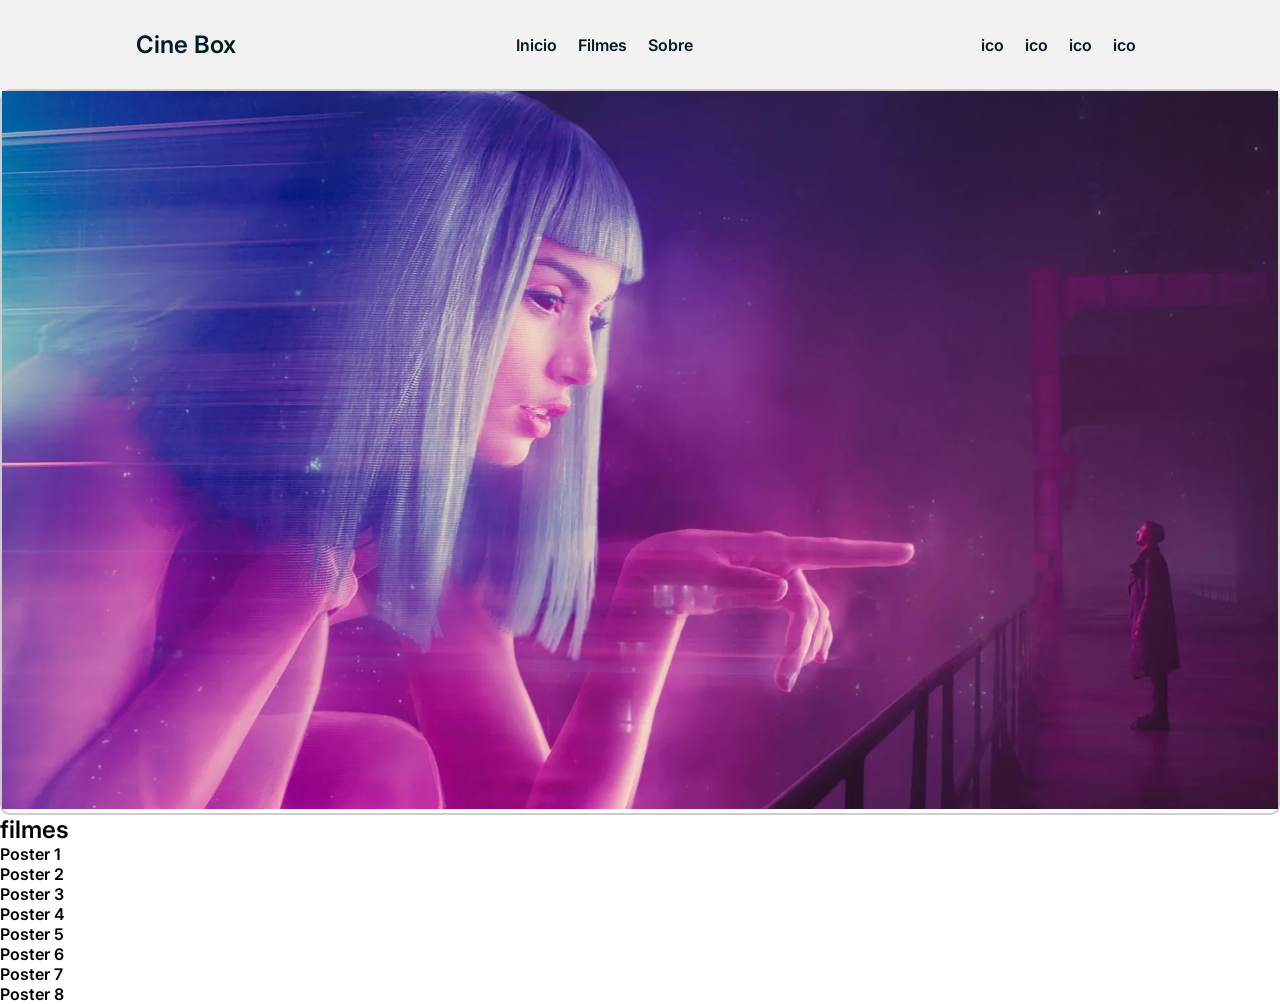
==== index.html @ 56361bbe "cinebox" ====
<!DOCTYPE html>
<html lang="pt-br">
<head>
    <meta charset="UTF-8">
    <meta name="viewport" content="width=device-width, initial-scale=1.0">
    <title>Cinebox</title>
    <link rel="stylesheet" href="./assets/css/style.css">
    <link rel="stylesheet" href="./assets/css/carrossel.css">
</head>
<body>
    <header>
        <nav>
            <a href="#" class="logo">
                <h1>Cine Box</h1>
            </a>
            <ul class="menu">
                <li><a href="#">Inicio</a></li>
                <li><a href="#">Filmes</a></li>
                <li><a href="#">Sobre</a></li>
            </ul>
            <ul class="menu-icones">
                <li><a href="#">ico</a></li>
                <li><a href="#">ico</a></li>
                <li><a href="#">ico</a></li>
                <li><a href="#">ico</a></li>
            </ul>
        </nav>
    </header>
    <section id="banner">
        <main class="carrossel-container">
            <img src="./assets/img/banner/banner_01.jpg" alt="uma imagem com a mulher gigantesca apontando paara o homem pequeno">
        </main>
    </section>
    <section id="filmes-recomendados">
        <h2 class="titulo">filmes</h2>
        <main>
            <div class="linha">
                <div class="coluna coluna-3">Poster 1</div>
                <div class="coluna coluna-3">Poster 2</div>
                <div class="coluna coluna-3">Poster 3</div>
                <div class="coluna coluna-3">Poster 4</div>
                <div class="coluna coluna-3">Poster 5</div>
                <div class="coluna coluna-3">Poster 6</div>
                <div class="coluna coluna-3">Poster 7</div>
                <div class="coluna coluna-3">Poster 8</div>
            </div>
        </main>
        <!-- .linhas>div*9.colunas  - >  classe linha dentro tem nove divs com classe colunas -->
    </section>
</body>
</html>
---- assets/css/style.css ----
@import url('https://fonts.googleapis.com/css2?family=Inter:ital,opsz,wght@0,14..32,100..900;1,14..32,100..900&display=swap');
*{
    margin: 0;
    padding: 0;
    font-family: "Inter", sans-serif;
    font-optical-sizing: auto;
    font-weight: 600;
    font-style: normal; 
}

header nav{
    background-color: #f2f2f2;
    padding: 30px 0;
    display: flex;
    justify-content: space-around;
    align-items: center;
}

.logo{
    text-decoration: none;
    color: #011c26;
    font-weight: bold;
    cursor: pointer;
}

.menu, .menu-icones{
    list-style: none;
    display: flex;
    justify-content: space-between;
    gap: 5px;
    /* o gap é o espaçamento dos elemento */
}
.menu li a, .menu-icones li a{
    text-decoration: none;
    color:#011c26;
    padding: 8px;
    border-radius: 8px;
}

.menu li a:hover, .menu-icones li a:hover{
    background-color: #011c26;
    color: white;
}
---- assets/css/carrossel.css ----
#banner{
    display: flex;
    align-items: center;
    justify-content: center;
}
#banner img{
    width: 100%;
}
.carrossel-container{
    width: 100%;
    max-width: 1920px;
    border: 2px solid #cccccc;
    border-radius: 10px;
}
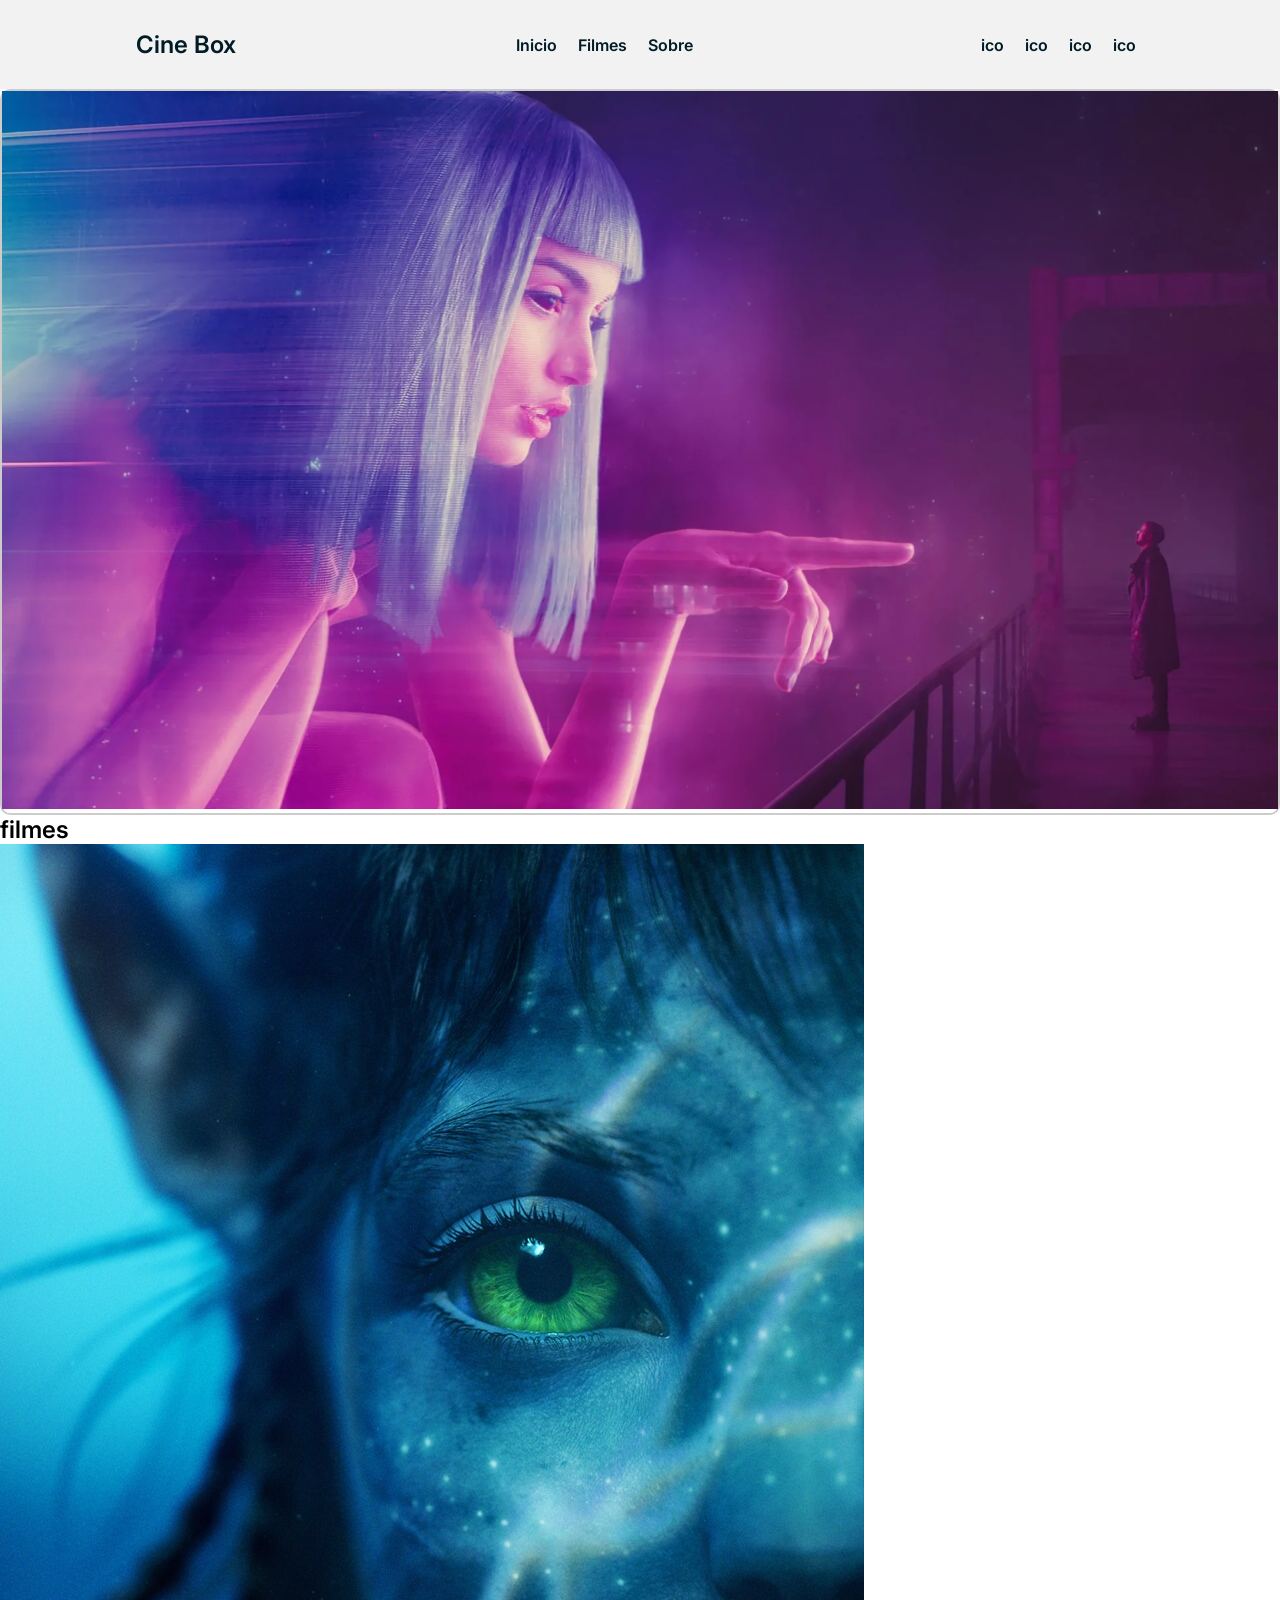
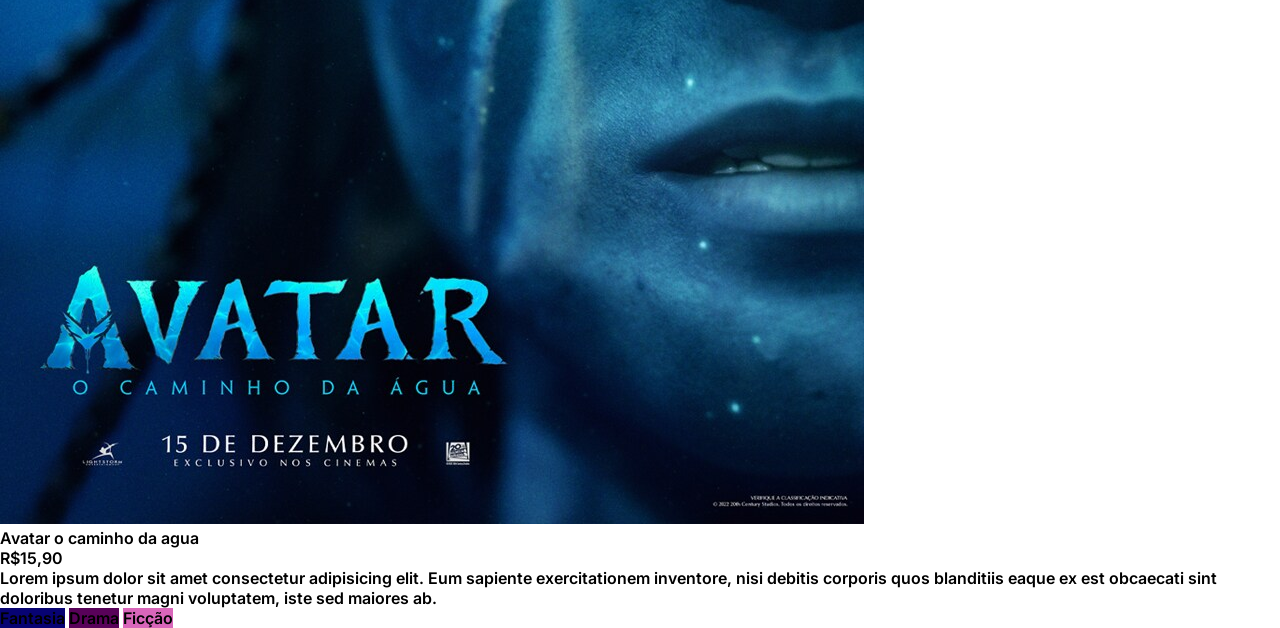
==== commit b2583a74: "cinebox" ====
--- a/index.html
+++ b/index.html
@@ -33,16 +33,31 @@
     </section>
     <section id="filmes-recomendados">
         <h2 class="titulo">filmes</h2>
-        <main>
-            <div class="linha">
-                <div class="coluna coluna-3">Poster 1</div>
-                <div class="coluna coluna-3">Poster 2</div>
-                <div class="coluna coluna-3">Poster 3</div>
-                <div class="coluna coluna-3">Poster 4</div>
-                <div class="coluna coluna-3">Poster 5</div>
-                <div class="coluna coluna-3">Poster 6</div>
-                <div class="coluna coluna-3">Poster 7</div>
-                <div class="coluna coluna-3">Poster 8</div>
+        <main class="container">
+            <div class="row">
+                <div class="col col-3">
+                    <figure>
+                        <!-- a tag figure -> para marcar imagem e legenda -->
+                        <img src="./assets/img/poster/avatar-o-caminho-da-agua.png" alt="poster do filme avatar o caminho da agua" class="foto-produto">
+                        <figcaption>
+                            <!-- figcaption apresenta a legenda da imagem -->
+                            <h4>Avatar o caminho da agua</h4>
+                            <span class="preco">R$15,90</span>
+                            <!-- A TAG SPAN é usada para agrupar elementos em linha em um documento -->
+                            <p class="descricao">Lorem ipsum dolor sit amet consectetur adipisicing elit. Eum sapiente exercitationem inventore, nisi debitis corporis quos blanditiis eaque ex est obcaecati sint doloribus tenetur magni voluptatem, iste sed maiores ab.</p>
+                        </figcaption>
+                        <span class="genero">
+                            <label style="background-color: #070373;">Fantasia</label>
+                            <label style="background-color: #580259;">Drama</label>
+                            <label style="background-color: #d966ba;">Ficção</label>
+                            <!-- label é a tag, funciona como etiqueta para o campo input -->
+                        </span>
+                    </figure>
+                </div>
+                <div class="col col-3">
+                    
+
+                </div>
             </div>
         </main>
         <!-- .linhas>div*9.colunas  - >  classe linha dentro tem nove divs com classe colunas -->
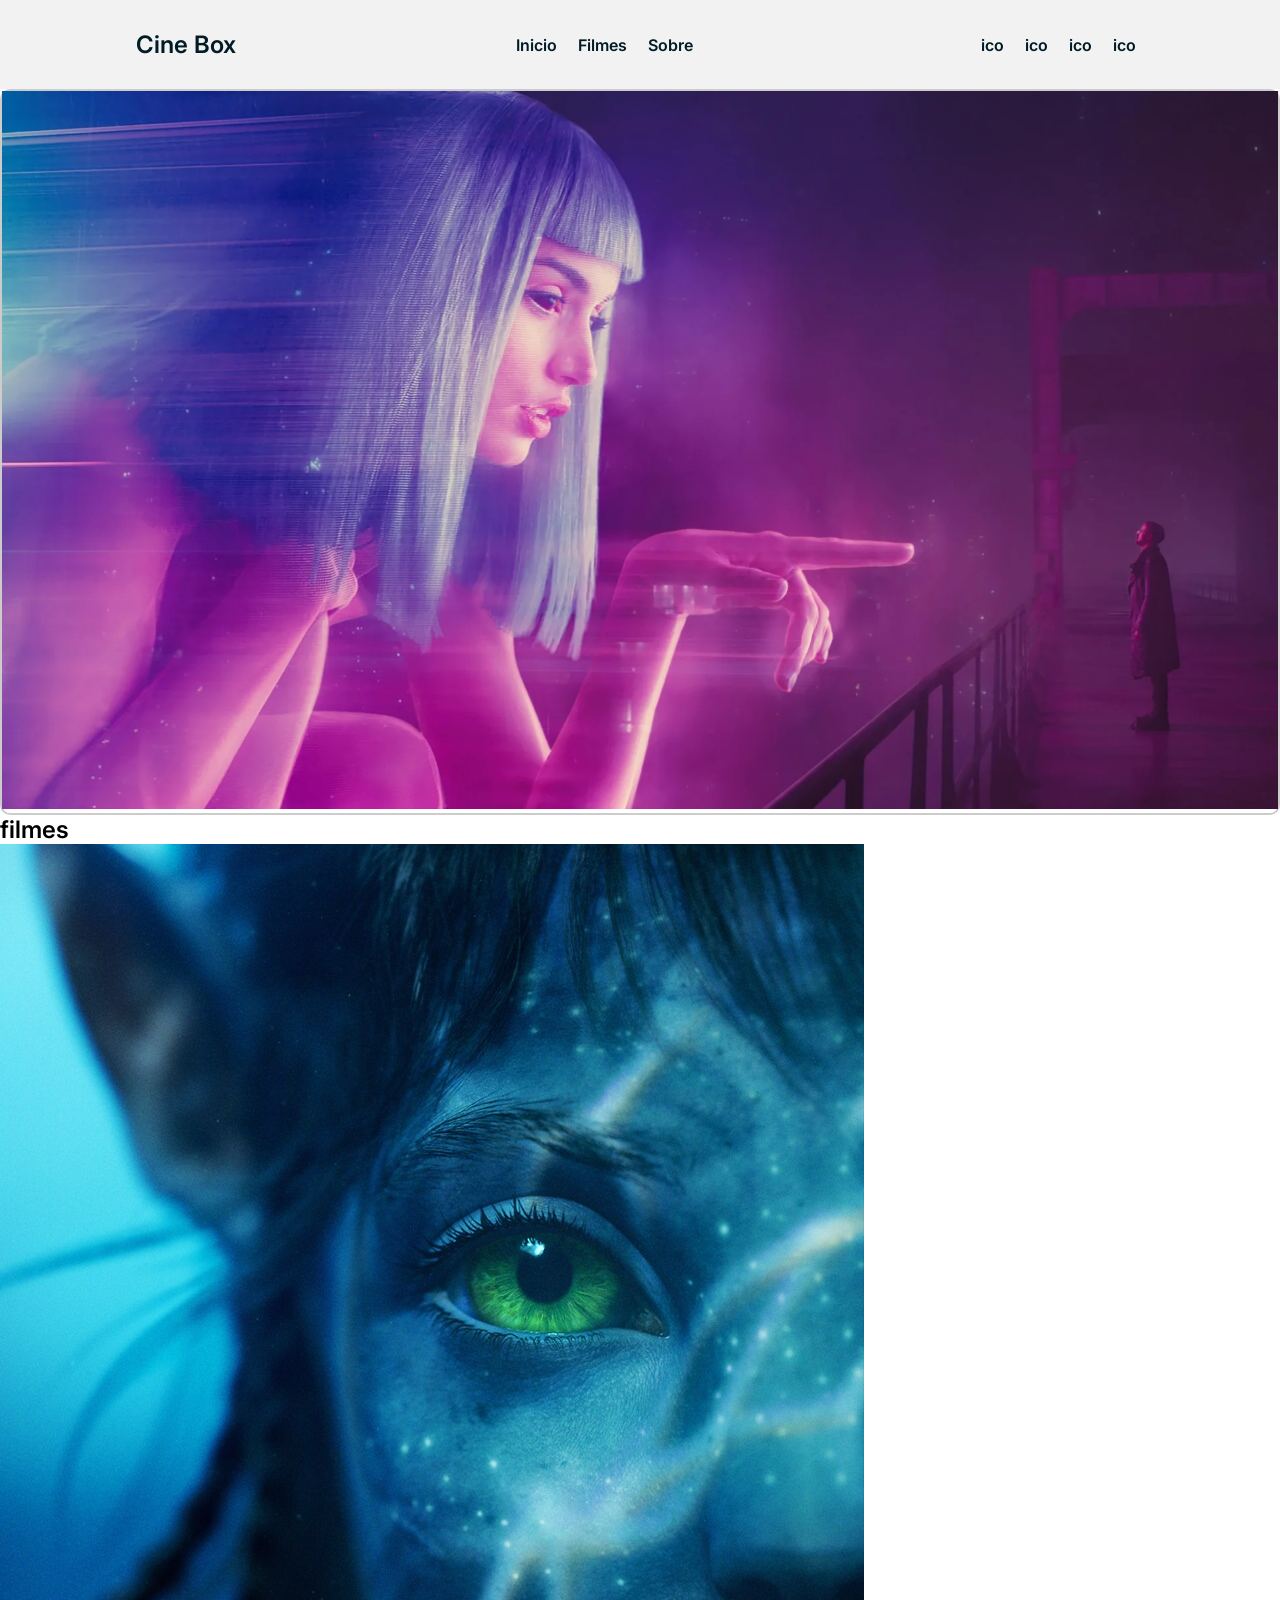
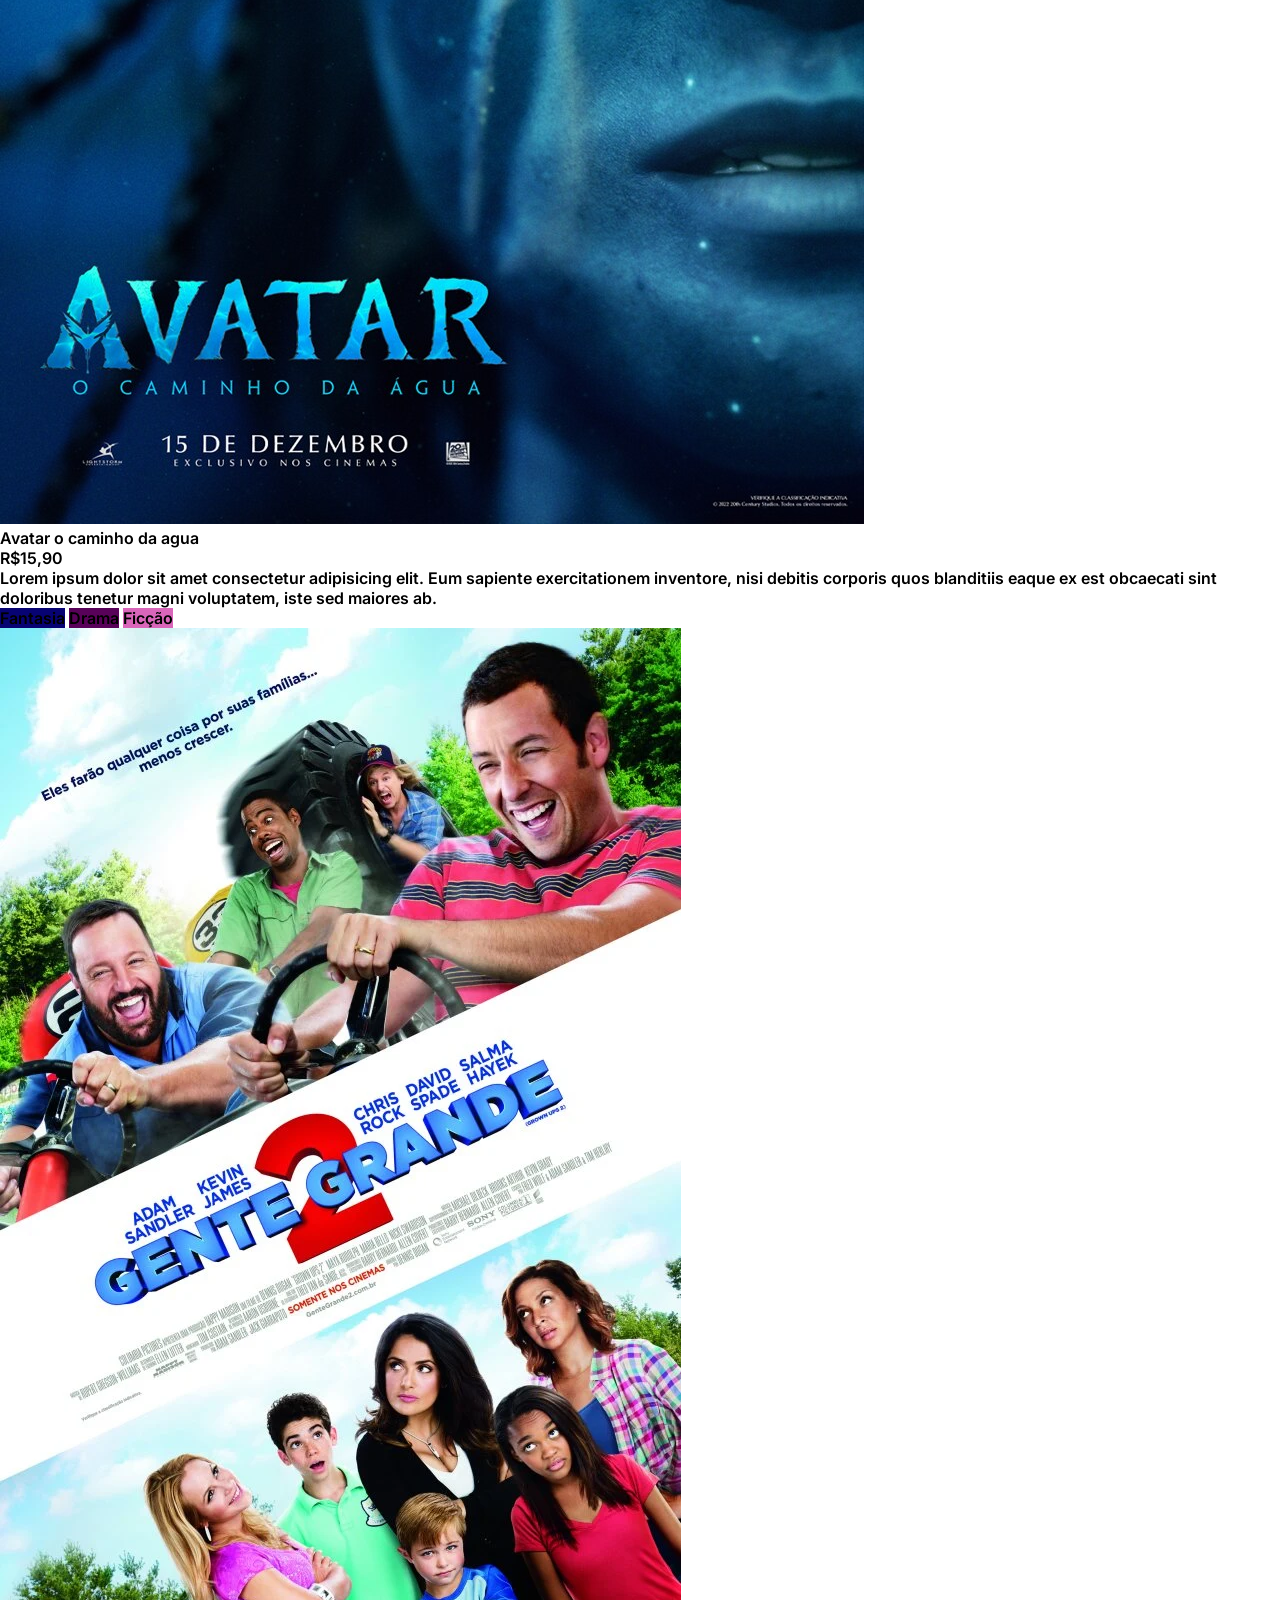
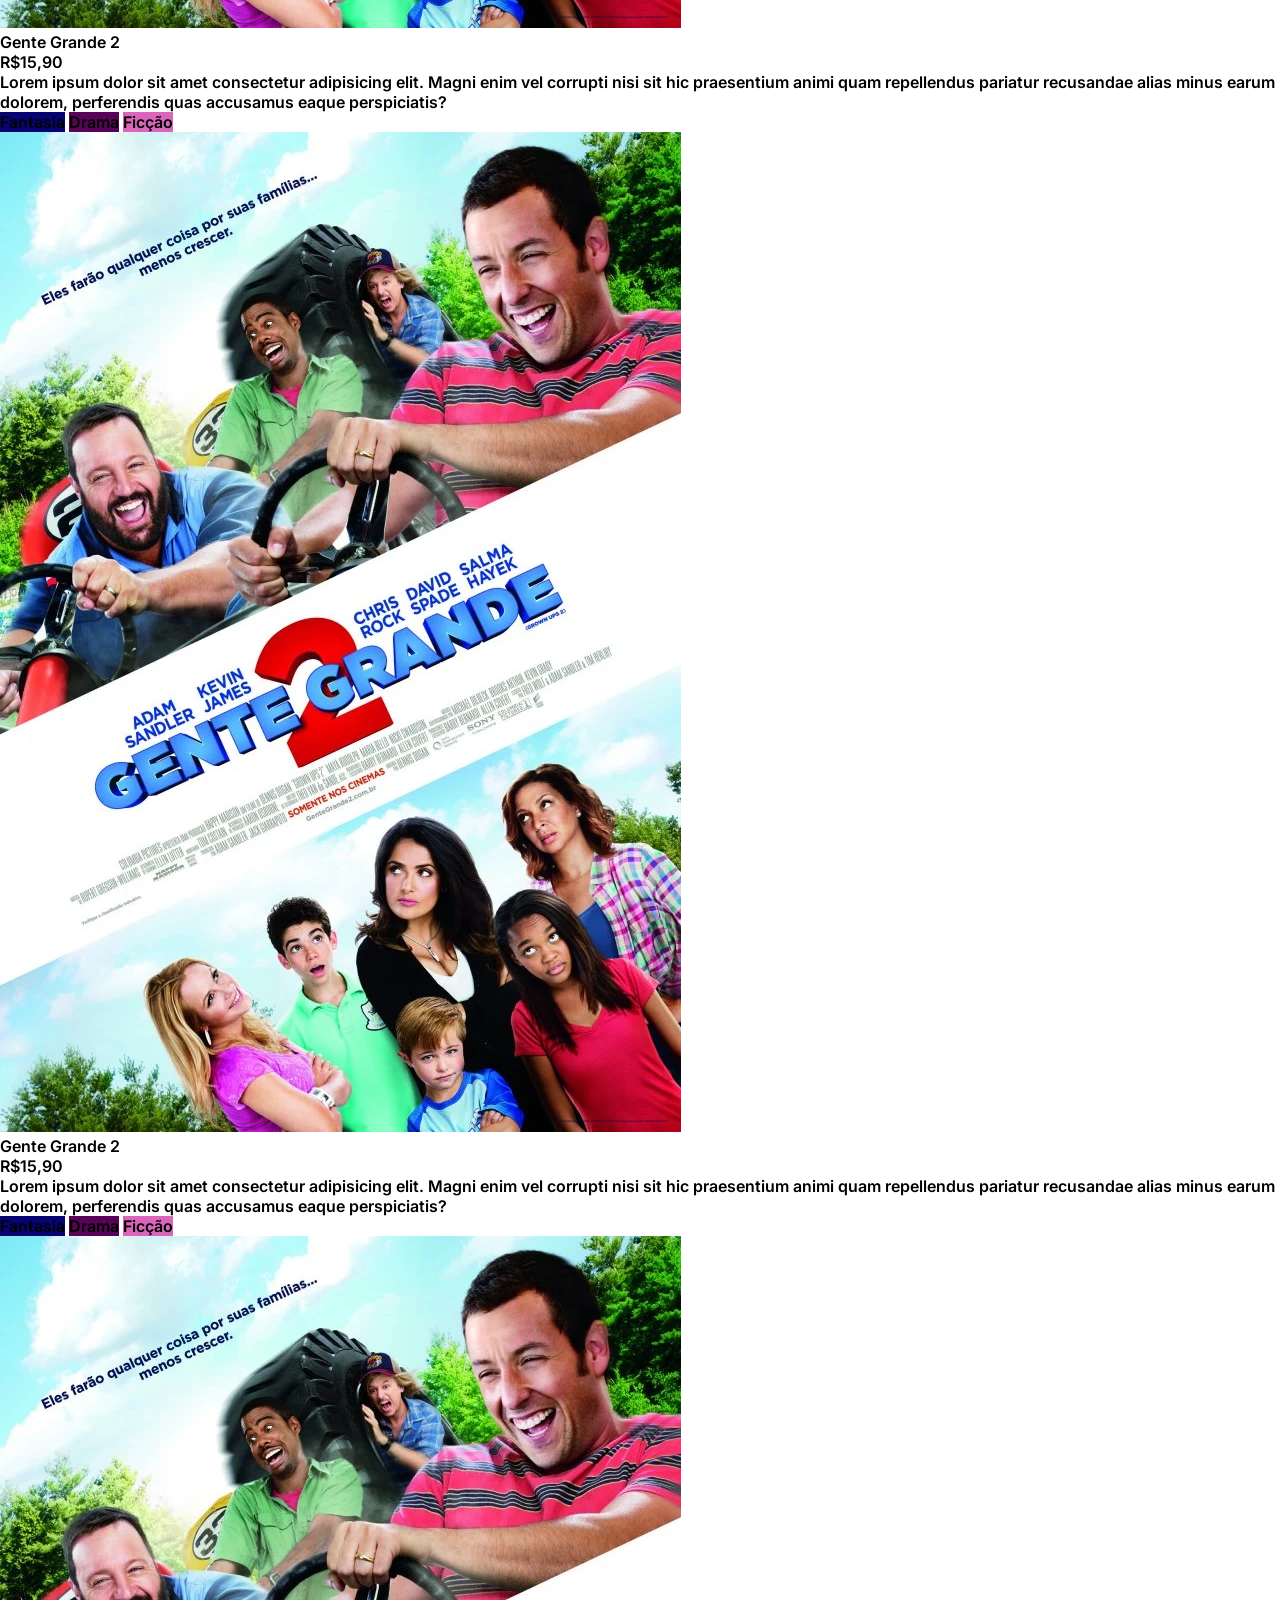
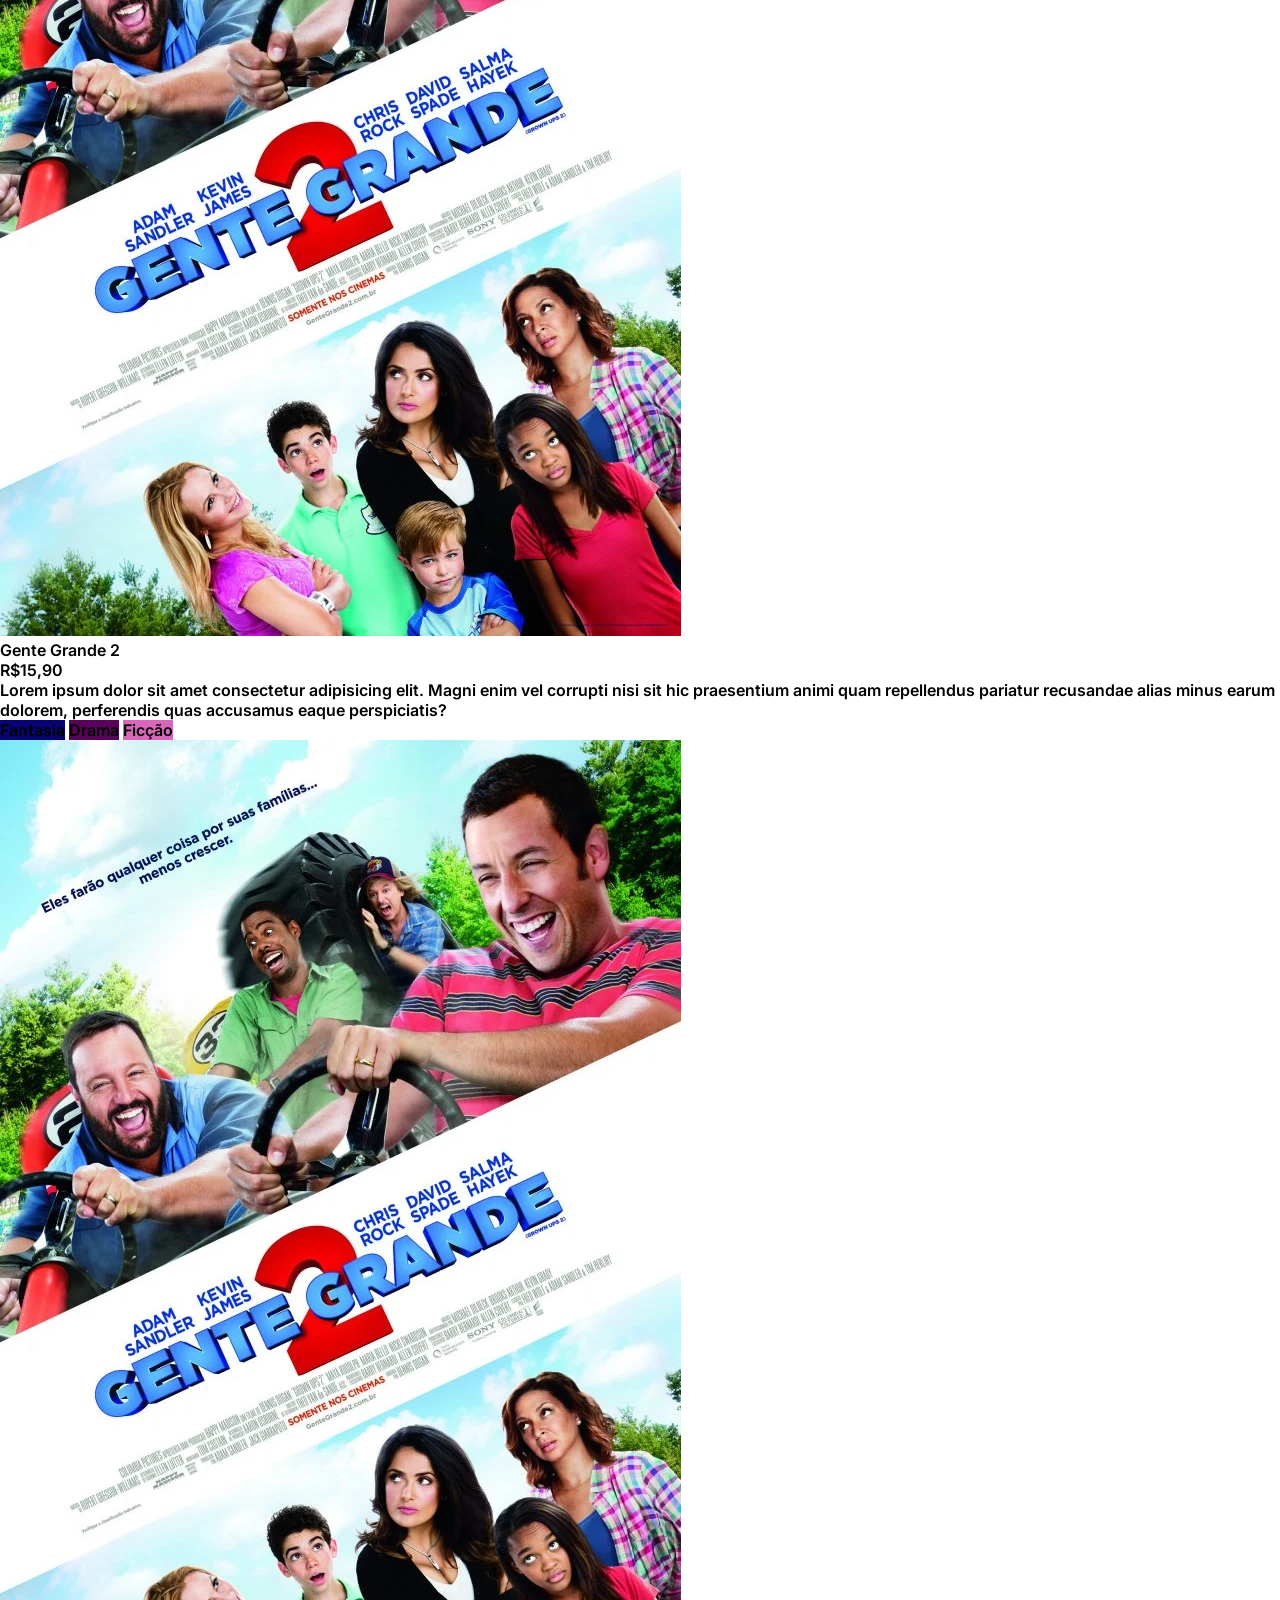
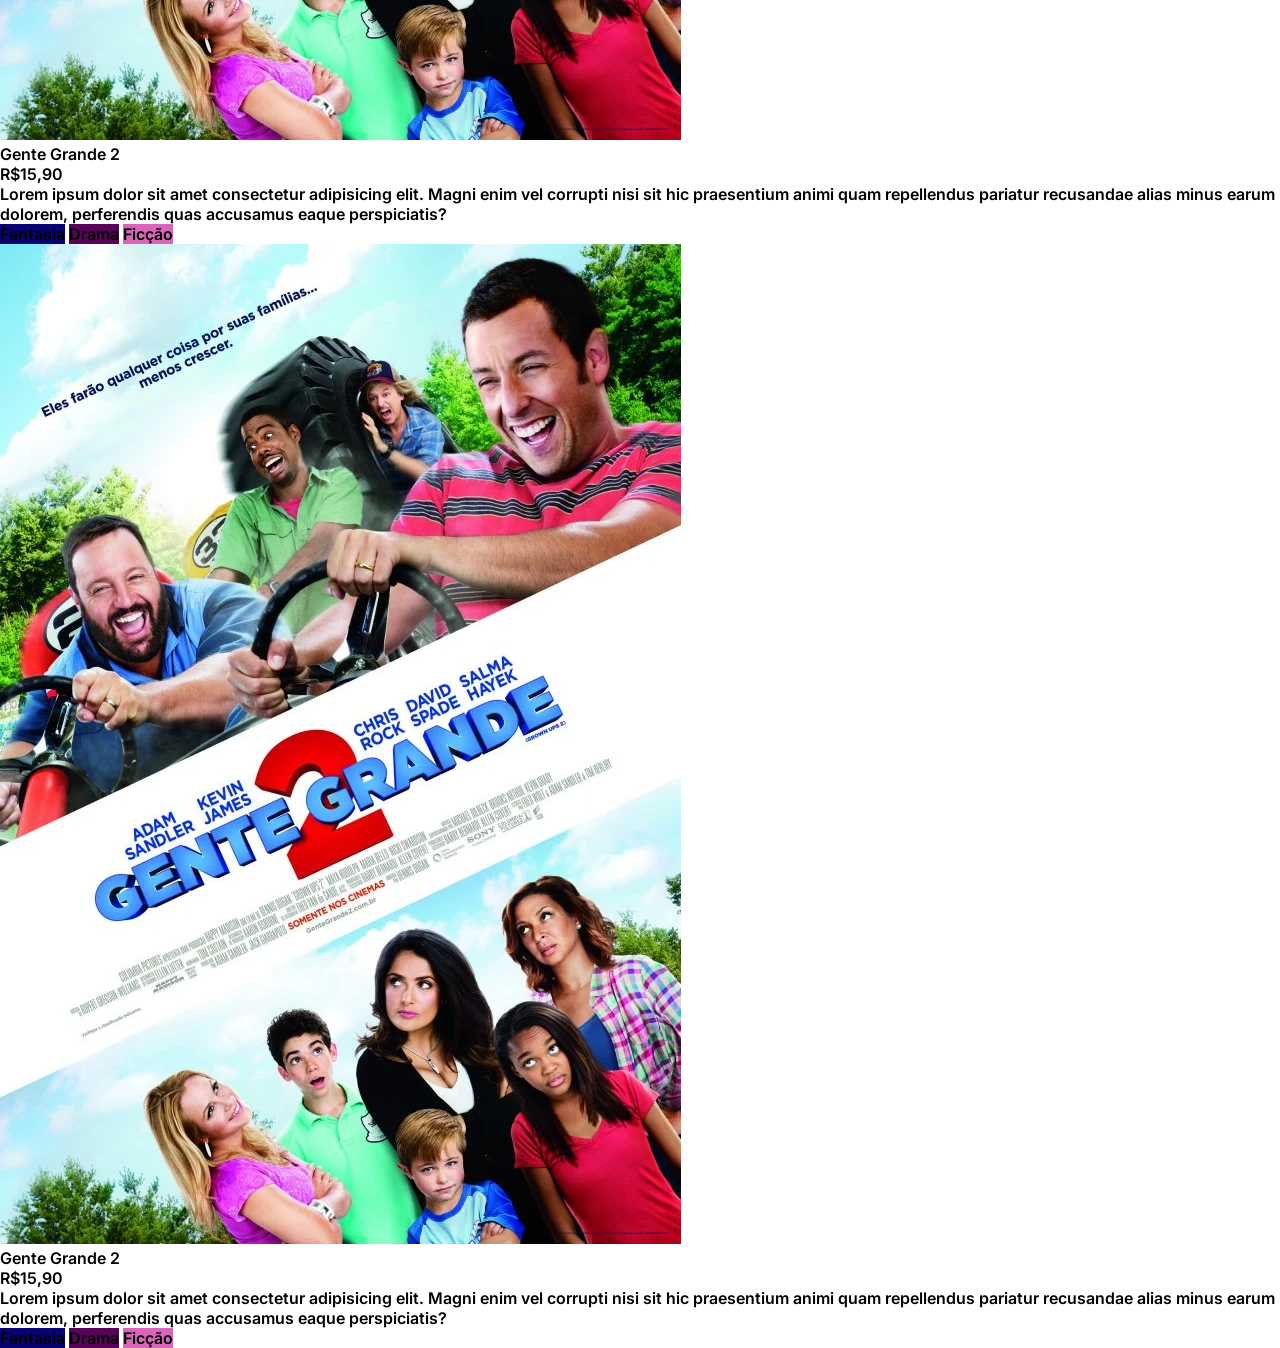
==== commit dfb9c064: "site_cinebox" ====
--- a/index.html
+++ b/index.html
@@ -55,8 +55,84 @@
                     </figure>
                 </div>
                 <div class="col col-3">
-                    
-
+                    <figure>
+                        <!-- primeiro inicia a tag figure para colocar dentro o figcaption que pode colocar  a legenda na imagem -->
+                        <img src="./assets/img/poster/gente-grande-2.png" alt="poster do filme gente grande 2" class="foto-produto">
+                        <figcaption>
+                            <h4>Gente Grande 2</h4>
+                            <span class="preco">R$15,90</span>
+                            <P class="descricao">Lorem ipsum dolor sit amet consectetur adipisicing elit. Magni enim vel corrupti nisi sit hic praesentium animi quam repellendus pariatur recusandae alias minus earum dolorem, perferendis quas accusamus eaque perspiciatis?</P>
+                        </figcaption>
+                        <span class="genero">
+                            <label style="background-color: #070373;">Fantasia</label>
+                            <label style="background-color: #580259;">Drama</label>
+                            <label style="background-color: #d966ba;">Ficção</label>
+                        </span>
+                    </figure>
+                </div>
+                <div class="col col-3">
+                    <figure>
+                        <!-- primeiro inicia a tag figure para colocar dentro o figcaption que pode colocar  a legenda na imagem -->
+                        <img src="./assets/img/poster/gente-grande-2.png" alt="poster do filme gente grande 2" class="foto-produto">
+                        <figcaption>
+                            <h4>Gente Grande 2</h4>
+                            <span class="preco">R$15,90</span>
+                            <P class="descricao">Lorem ipsum dolor sit amet consectetur adipisicing elit. Magni enim vel corrupti nisi sit hic praesentium animi quam repellendus pariatur recusandae alias minus earum dolorem, perferendis quas accusamus eaque perspiciatis?</P>
+                        </figcaption>
+                        <span class="genero">
+                            <label style="background-color: #070373;">Fantasia</label>
+                            <label style="background-color: #580259;">Drama</label>
+                            <label style="background-color: #d966ba;">Ficção</label>
+                        </span>
+                    </figure>
+                </div>
+                <div class="col col-3">
+                    <figure>
+                        <!-- primeiro inicia a tag figure para colocar dentro o figcaption que pode colocar  a legenda na imagem -->
+                        <img src="./assets/img/poster/gente-grande-2.png" alt="poster do filme gente grande 2" class="foto-produto">
+                        <figcaption>
+                            <h4>Gente Grande 2</h4>
+                            <span class="preco">R$15,90</span>
+                            <P class="descricao">Lorem ipsum dolor sit amet consectetur adipisicing elit. Magni enim vel corrupti nisi sit hic praesentium animi quam repellendus pariatur recusandae alias minus earum dolorem, perferendis quas accusamus eaque perspiciatis?</P>
+                        </figcaption>
+                        <span class="genero">
+                            <label style="background-color: #070373;">Fantasia</label>
+                            <label style="background-color: #580259;">Drama</label>
+                            <label style="background-color: #d966ba;">Ficção</label>
+                        </span>
+                    </figure>
+                </div>
+                <div class="col col-3">
+                    <figure>
+                        <!-- primeiro inicia a tag figure para colocar dentro o figcaption que pode colocar  a legenda na imagem -->
+                        <img src="./assets/img/poster/gente-grande-2.png" alt="poster do filme gente grande 2" class="foto-produto">
+                        <figcaption>
+                            <h4>Gente Grande 2</h4>
+                            <span class="preco">R$15,90</span>
+                            <P class="descricao">Lorem ipsum dolor sit amet consectetur adipisicing elit. Magni enim vel corrupti nisi sit hic praesentium animi quam repellendus pariatur recusandae alias minus earum dolorem, perferendis quas accusamus eaque perspiciatis?</P>
+                        </figcaption>
+                        <span class="genero">
+                            <label style="background-color: #070373;">Fantasia</label>
+                            <label style="background-color: #580259;">Drama</label>
+                            <label style="background-color: #d966ba;">Ficção</label>
+                        </span>
+                    </figure>
+                </div>
+                <div class="col col-3">
+                    <figure>
+                        <!-- primeiro inicia a tag figure para colocar dentro o figcaption que pode colocar  a legenda na imagem -->
+                        <img src="./assets/img/poster/gente-grande-2.png" alt="poster do filme gente grande 2" class="foto-produto">
+                        <figcaption>
+                            <h4>Gente Grande 2</h4>
+                            <span class="preco">R$15,90</span>
+                            <P class="descricao">Lorem ipsum dolor sit amet consectetur adipisicing elit. Magni enim vel corrupti nisi sit hic praesentium animi quam repellendus pariatur recusandae alias minus earum dolorem, perferendis quas accusamus eaque perspiciatis?</P>
+                        </figcaption>
+                        <span class="genero">
+                            <label style="background-color: #070373;">Fantasia</label>
+                            <label style="background-color: #580259;">Drama</label>
+                            <label style="background-color: #d966ba;">Ficção</label>
+                        </span>
+                    </figure>
                 </div>
             </div>
         </main>
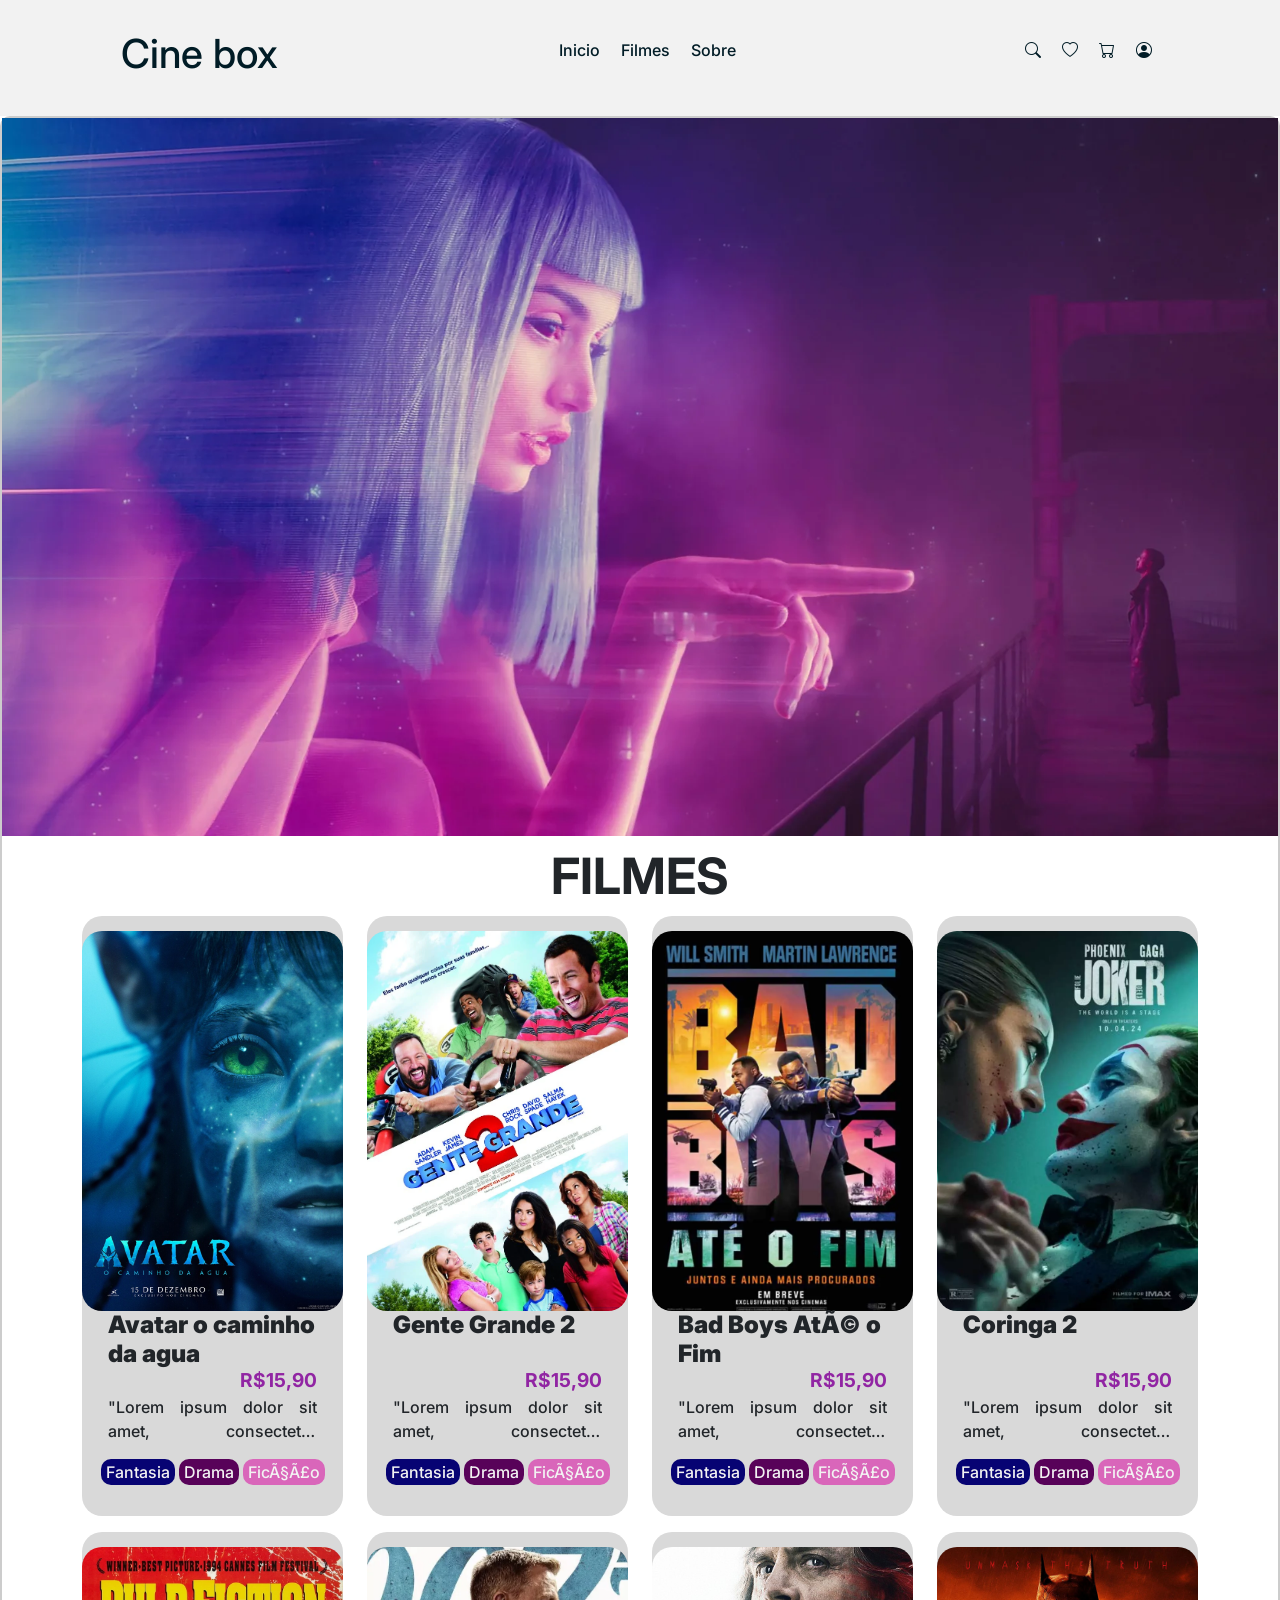
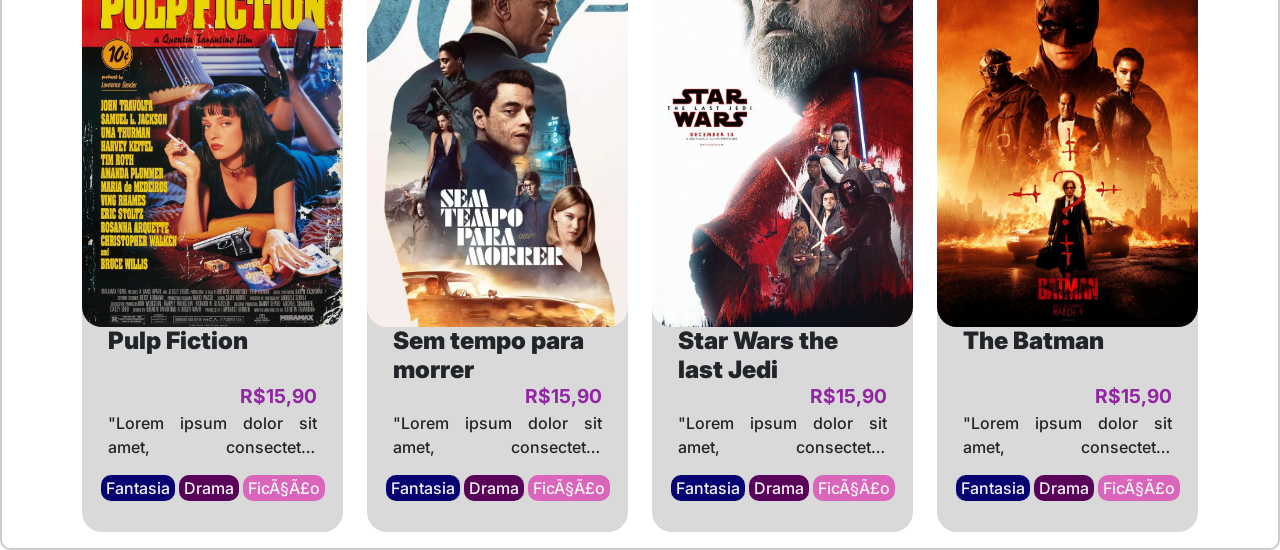
==== commit bec40ba8: "site cinebox" ====
--- a/index.html
+++ b/index.html
@@ -1,142 +1,204 @@
 <!DOCTYPE html>
 <html lang="pt-br">
 <head>
-    <meta charset="UTF-8">
+    <meta charset="pt-br">
     <meta name="viewport" content="width=device-width, initial-scale=1.0">
     <title>Cinebox</title>
+
+    <link href="https://cdn.jsdelivr.net/npm/bootstrap@5.3.3/dist/css/bootstrap.min.css" rel="stylesheet" integrity="sha384-QWTKZyjpPEjISv5WaRU9OFeRpok6YctnYmDr5pNlyT2bRjXh0JMhjY6hW+ALEwIH" crossorigin="anonymous">
+
     <link rel="stylesheet" href="./assets/css/style.css">
     <link rel="stylesheet" href="./assets/css/carrossel.css">
+    <link rel="stylesheet" href="./assets/css/filmes.css">
 </head>
 <body>
     <header>
         <nav>
             <a href="#" class="logo">
-                <h1>Cine Box</h1>
+                <h1>Cine box</h1>
             </a>
             <ul class="menu">
                 <li><a href="#">Inicio</a></li>
                 <li><a href="#">Filmes</a></li>
                 <li><a href="#">Sobre</a></li>
             </ul>
+
             <ul class="menu-icones">
-                <li><a href="#">ico</a></li>
-                <li><a href="#">ico</a></li>
-                <li><a href="#">ico</a></li>
-                <li><a href="#">ico</a></li>
+                <li><a href="#"><i class="bi bi-search"></i></a></li>
+                <li><a href="#"><i class="bi bi-heart"></i></a></li>
+                <li><a href="#"><i class="bi bi-cart"></i></a></li>
+                <li><a href="#"><i class="bi bi-person-circle"></i></a></li>
             </ul>
         </nav>
     </header>
-    <section id="banner">
+    <section id="banner"> 
+        <!-- id é um identificador unico, ao contrario dda classe que existe varias  -->
         <main class="carrossel-container">
-            <img src="./assets/img/banner/banner_01.jpg" alt="uma imagem com a mulher gigantesca apontando paara o homem pequeno">
+            <img src="./assets/img/banner/banner_01.jpg" alt="Banner_01">
+
+            <section id="filmes_recomendados">
+                <h2 class="titulo"> Filmes </h2>
+                <main class = "container">
+                    <div class="row">
+                        <div class="col col-3">
+                            <figure>
+                                <!-- se começa primeiro a tag  figure para prossegir com o figcapture  -->
+                                <img src="./assets/img/poster/avatar-o-caminho-da-agua.png"
+                                alt="Poster do filme Avatar o caminho da agua"
+                                class="foto-produto">
+                                
+                                <figcaption>
+                                    <!-- conteudo do card colocar o que esta logo abaixo da foto; -->
+                                    <h4>Avatar o caminho da agua</h4>
+                                    <!-- o span é o elemento de linha, adequado para aplicar estilos aocontrario da div que é um elemento em bloco  -->
+                                    <span class="preco">R$15,90</span>
+                                    <p class="descricao">"Lorem ipsum dolor sit amet, consectetur adipiscing elit, sed do eiusmod tempor incididunt ut labore et dolore magna aliqua. Ut enim ad minim veniam, quis nostrud exercitation ullamco laboris nisi ut aliquip ex ea commodo consequat. Duis aute irure dolor in reprehenderit in voluptate velit esse cillum dolore eu fugiat nulla pariatur. Excepteur sint occaecat cupidatat non proident, sunt in culpa qui officia deserunt mollit anim id est laborum."</p>
+                                </figcaption>
+                                <span class="genero">
+                                    <label style="background-color: #070373;">Fantasia</label>
+                                    <label style="background-color: #580259;">Drama</label>
+                                    <label style="background-color: #D966BA;">Ficção</label>
+                                </span>
+
+                            </figure>
+                        </div>
+                        <div class="col col-3">
+                            <figure>
+                                <img src="./assets/img/poster/gente-grande-2.png"
+                                alt="Poster do filme Gente grande 2"
+                                class="foto-produto">
+                                <figcaption>
+                                    <h4>Gente Grande 2</h4>
+                                    <span class="preco">R$15,90</span>
+                                    <p class="descricao">"Lorem ipsum dolor sit amet, consectetur adipiscing elit, sed do eiusmod tempor incididunt ut labore et dolore magna aliqua. Ut enim ad minim veniam, quis nostrud exercitation ullamco laboris nisi ut aliquip ex ea commodo consequat. Duis aute irure dolor in reprehenderit in voluptate velit esse cillum dolore eu fugiat nulla pariatur. Excepteur sint occaecat cupidatat non proident, sunt in culpa qui officia deserunt mollit anim id est laborum."</p>
+                                </figcaption>
+                                <span class="genero">
+                                    <label style="background-color: #070373;">Fantasia</label>
+                                    <label style="background-color: #580259;">Drama</label>
+                                    <label style="background-color: #D966BA;">Ficção</label>
+                                </span>
+
+                            </figure>
+                        </div>
+                        <div class="col col-3">
+                            <figure>
+                                <img src="./assets/img/poster/bad-boys-ate-o-fim.png"
+                                alt="Poster do filme bad bad-boys-ate-o-fim"
+                                class="foto-produto">                             
+                                <figcaption>
+                                    <h4>Bad Boys Até o Fim</h4>
+                                    <span class="preco">R$15,90</span>
+                                    <p class="descricao">"Lorem ipsum dolor sit amet, consectetur adipiscing elit, sed do eiusmod tempor incididunt ut labore et dolore magna aliqua. Ut enim ad minim veniam, quis nostrud exercitation ullamco laboris nisi ut aliquip ex ea commodo consequat. Duis aute irure dolor in reprehenderit in voluptate velit esse cillum dolore eu fugiat nulla pariatur. Excepteur sint occaecat cupidatat non proident, sunt in culpa qui officia deserunt mollit anim id est laborum."</p>
+                                </figcaption>
+                                <span class="genero">
+                                    <label style="background-color: #070373;">Fantasia</label>
+                                    <label style="background-color: #580259;">Drama</label>
+                                    <label style="background-color: #D966BA;">Ficção</label>
+                                </span>
+
+                            </figure>
+                        </div>
+                        <div class="col col-3">
+                            <figure>
+                                <img src="./assets/img/poster/coringa-2.png"
+                                alt="Poster do filme coringa-2"
+                                class="foto-produto">            
+                                <figcaption>
+                                    <h4>Coringa 2</h4>
+                                    <span class="preco">R$15,90</span>
+                                    <p class="descricao">"Lorem ipsum dolor sit amet, consectetur adipiscing elit, sed do eiusmod tempor incididunt ut labore et dolore magna aliqua. Ut enim ad minim veniam, quis nostrud exercitation ullamco laboris nisi ut aliquip ex ea commodo consequat. Duis aute irure dolor in reprehenderit in voluptate velit esse cillum dolore eu fugiat nulla pariatur. Excepteur sint occaecat cupidatat non proident, sunt in culpa qui officia deserunt mollit anim id est laborum."</p>
+                                </figcaption>
+                                <span class="genero">
+                                    <label style="background-color: #070373;">Fantasia</label>
+                                    <label style="background-color: #580259;">Drama</label>
+                                    <label style="background-color: #D966BA;">Ficção</label>
+                                </span>
+
+                            </figure>
+                        </div>
+                        <div class="col col-3">
+                            <figure>
+                                <img src="./assets/img/poster/pulp-fiction.png"
+                                alt="Poster do filme pulp-fiction"
+                                class="foto-produto">
+                                
+                                <figcaption>
+                                    <h4>Pulp Fiction</h4>
+                                    <span class="preco">R$15,90</span>
+                                    <p class="descricao">"Lorem ipsum dolor sit amet, consectetur adipiscing elit, sed do eiusmod tempor incididunt ut labore et dolore magna aliqua. Ut enim ad minim veniam, quis nostrud exercitation ullamco laboris nisi ut aliquip ex ea commodo consequat. Duis aute irure dolor in reprehenderit in voluptate velit esse cillum dolore eu fugiat nulla pariatur. Excepteur sint occaecat cupidatat non proident, sunt in culpa qui officia deserunt mollit anim id est laborum."</p>
+                                </figcaption>
+                                <span class="genero">
+                                    <label style="background-color: #070373;">Fantasia</label>
+                                    <label style="background-color: #580259;">Drama</label>
+                                    <label style="background-color: #D966BA;">Ficção</label>
+                                </span>
+
+                            </figure>
+                        </div>
+                        <div class="col col-3">
+                            <figure>
+                                <img src="./assets/img/poster/sem-tempo-para-morrer.png"
+                                alt="Poster do filme sem sem-tempo-para-morrer"
+                                class="foto-produto">                              
+                                <figcaption>
+                                    <h4>Sem tempo para morrer</h4>
+                                    <span class="preco">R$15,90</span>
+                                    <p class="descricao">"Lorem ipsum dolor sit amet, consectetur adipiscing elit, sed do eiusmod tempor incididunt ut labore et dolore magna aliqua. Ut enim ad minim veniam, quis nostrud exercitation ullamco laboris nisi ut aliquip ex ea commodo consequat. Duis aute irure dolor in reprehenderit in voluptate velit esse cillum dolore eu fugiat nulla pariatur. Excepteur sint occaecat cupidatat non proident, sunt in culpa qui officia deserunt mollit anim id est laborum."</p>
+                                </figcaption>
+                                <span class="genero">
+                                    <label style="background-color: #070373;">Fantasia</label>
+                                    <label style="background-color: #580259;">Drama</label>
+                                    <label style="background-color: #D966BA;">Ficção</label>
+                                </span>
+
+                            </figure>
+                        </div>
+                        <div class="col col-3">
+                            <figure>
+                                <img src="./assets/img/poster/star-wars-the-last-jedi.png"
+                                alt="Poster do filme Star star-wars-the-last-jedi"
+                                class="foto-produto">
+                                <figcaption>
+                                    <h4>Star Wars the last Jedi</h4>
+                                    <span class="preco">R$15,90</span>
+                                    <p class="descricao">"Lorem ipsum dolor sit amet, consectetur adipiscing elit, sed do eiusmod tempor incididunt ut labore et dolore magna aliqua. Ut enim ad minim veniam, quis nostrud exercitation ullamco laboris nisi ut aliquip ex ea commodo consequat. Duis aute irure dolor in reprehenderit in voluptate velit esse cillum dolore eu fugiat nulla pariatur. Excepteur sint occaecat cupidatat non proident, sunt in culpa qui officia deserunt mollit anim id est laborum."</p>
+                                </figcaption>
+                                <span class="genero">
+                                    <label style="background-color: #070373;">Fantasia</label>
+                                    <label style="background-color: #580259;">Drama</label>
+                                    <label style="background-color: #D966BA;">Ficção</label>
+                                </span>
+
+                            </figure>
+                        </div>
+                        <div class="col col-3">
+                            <figure>
+                                <img src="./assets/img/poster/the-batman.png"
+                                alt="Poster do filme The the-batman"
+                                class="foto-produto">
+                                <figcaption>
+                                    <h4>The Batman</h4>
+                                    <span class="preco">R$15,90</span>
+                                    <p class="descricao">"Lorem ipsum dolor sit amet, consectetur adipiscing elit, sed do eiusmod tempor incididunt ut labore et dolore magna aliqua. Ut enim ad minim veniam, quis nostrud exercitation ullamco laboris nisi ut aliquip ex ea commodo consequat. Duis aute irure dolor in reprehenderit in voluptate velit esse cillum dolore eu fugiat nulla pariatur. Excepteur sint occaecat cupidatat non proident, sunt in culpa qui officia deserunt mollit anim id est laborum."</p>
+                                </figcaption>
+                                <span class="genero">
+                                    <label style="background-color: #070373;">Fantasia</label>
+                                    <label style="background-color: #580259;">Drama</label>
+                                    <label style="background-color: #D966BA;">Ficção</label>
+                                </span>
+
+                            </figure>
+                        </div>
+
+                    </div>
+
+                    
+                </main>
+            </section>
+
+
         </main>
     </section>
-    <section id="filmes-recomendados">
-        <h2 class="titulo">filmes</h2>
-        <main class="container">
-            <div class="row">
-                <div class="col col-3">
-                    <figure>
-                        <!-- a tag figure -> para marcar imagem e legenda -->
-                        <img src="./assets/img/poster/avatar-o-caminho-da-agua.png" alt="poster do filme avatar o caminho da agua" class="foto-produto">
-                        <figcaption>
-                            <!-- figcaption apresenta a legenda da imagem -->
-                            <h4>Avatar o caminho da agua</h4>
-                            <span class="preco">R$15,90</span>
-                            <!-- A TAG SPAN é usada para agrupar elementos em linha em um documento -->
-                            <p class="descricao">Lorem ipsum dolor sit amet consectetur adipisicing elit. Eum sapiente exercitationem inventore, nisi debitis corporis quos blanditiis eaque ex est obcaecati sint doloribus tenetur magni voluptatem, iste sed maiores ab.</p>
-                        </figcaption>
-                        <span class="genero">
-                            <label style="background-color: #070373;">Fantasia</label>
-                            <label style="background-color: #580259;">Drama</label>
-                            <label style="background-color: #d966ba;">Ficção</label>
-                            <!-- label é a tag, funciona como etiqueta para o campo input -->
-                        </span>
-                    </figure>
-                </div>
-                <div class="col col-3">
-                    <figure>
-                        <!-- primeiro inicia a tag figure para colocar dentro o figcaption que pode colocar  a legenda na imagem -->
-                        <img src="./assets/img/poster/gente-grande-2.png" alt="poster do filme gente grande 2" class="foto-produto">
-                        <figcaption>
-                            <h4>Gente Grande 2</h4>
-                            <span class="preco">R$15,90</span>
-                            <P class="descricao">Lorem ipsum dolor sit amet consectetur adipisicing elit. Magni enim vel corrupti nisi sit hic praesentium animi quam repellendus pariatur recusandae alias minus earum dolorem, perferendis quas accusamus eaque perspiciatis?</P>
-                        </figcaption>
-                        <span class="genero">
-                            <label style="background-color: #070373;">Fantasia</label>
-                            <label style="background-color: #580259;">Drama</label>
-                            <label style="background-color: #d966ba;">Ficção</label>
-                        </span>
-                    </figure>
-                </div>
-                <div class="col col-3">
-                    <figure>
-                        <!-- primeiro inicia a tag figure para colocar dentro o figcaption que pode colocar  a legenda na imagem -->
-                        <img src="./assets/img/poster/gente-grande-2.png" alt="poster do filme gente grande 2" class="foto-produto">
-                        <figcaption>
-                            <h4>Gente Grande 2</h4>
-                            <span class="preco">R$15,90</span>
-                            <P class="descricao">Lorem ipsum dolor sit amet consectetur adipisicing elit. Magni enim vel corrupti nisi sit hic praesentium animi quam repellendus pariatur recusandae alias minus earum dolorem, perferendis quas accusamus eaque perspiciatis?</P>
-                        </figcaption>
-                        <span class="genero">
-                            <label style="background-color: #070373;">Fantasia</label>
-                            <label style="background-color: #580259;">Drama</label>
-                            <label style="background-color: #d966ba;">Ficção</label>
-                        </span>
-                    </figure>
-                </div>
-                <div class="col col-3">
-                    <figure>
-                        <!-- primeiro inicia a tag figure para colocar dentro o figcaption que pode colocar  a legenda na imagem -->
-                        <img src="./assets/img/poster/gente-grande-2.png" alt="poster do filme gente grande 2" class="foto-produto">
-                        <figcaption>
-                            <h4>Gente Grande 2</h4>
-                            <span class="preco">R$15,90</span>
-                            <P class="descricao">Lorem ipsum dolor sit amet consectetur adipisicing elit. Magni enim vel corrupti nisi sit hic praesentium animi quam repellendus pariatur recusandae alias minus earum dolorem, perferendis quas accusamus eaque perspiciatis?</P>
-                        </figcaption>
-                        <span class="genero">
-                            <label style="background-color: #070373;">Fantasia</label>
-                            <label style="background-color: #580259;">Drama</label>
-                            <label style="background-color: #d966ba;">Ficção</label>
-                        </span>
-                    </figure>
-                </div>
-                <div class="col col-3">
-                    <figure>
-                        <!-- primeiro inicia a tag figure para colocar dentro o figcaption que pode colocar  a legenda na imagem -->
-                        <img src="./assets/img/poster/gente-grande-2.png" alt="poster do filme gente grande 2" class="foto-produto">
-                        <figcaption>
-                            <h4>Gente Grande 2</h4>
-                            <span class="preco">R$15,90</span>
-                            <P class="descricao">Lorem ipsum dolor sit amet consectetur adipisicing elit. Magni enim vel corrupti nisi sit hic praesentium animi quam repellendus pariatur recusandae alias minus earum dolorem, perferendis quas accusamus eaque perspiciatis?</P>
-                        </figcaption>
-                        <span class="genero">
-                            <label style="background-color: #070373;">Fantasia</label>
-                            <label style="background-color: #580259;">Drama</label>
-                            <label style="background-color: #d966ba;">Ficção</label>
-                        </span>
-                    </figure>
-                </div>
-                <div class="col col-3">
-                    <figure>
-                        <!-- primeiro inicia a tag figure para colocar dentro o figcaption que pode colocar  a legenda na imagem -->
-                        <img src="./assets/img/poster/gente-grande-2.png" alt="poster do filme gente grande 2" class="foto-produto">
-                        <figcaption>
-                            <h4>Gente Grande 2</h4>
-                            <span class="preco">R$15,90</span>
-                            <P class="descricao">Lorem ipsum dolor sit amet consectetur adipisicing elit. Magni enim vel corrupti nisi sit hic praesentium animi quam repellendus pariatur recusandae alias minus earum dolorem, perferendis quas accusamus eaque perspiciatis?</P>
-                        </figcaption>
-                        <span class="genero">
-                            <label style="background-color: #070373;">Fantasia</label>
-                            <label style="background-color: #580259;">Drama</label>
-                            <label style="background-color: #d966ba;">Ficção</label>
-                        </span>
-                    </figure>
-                </div>
-            </div>
-        </main>
-        <!-- .linhas>div*9.colunas  - >  classe linha dentro tem nove divs com classe colunas -->
-    </section>
+
 </body>
 </html>
--- a/assets/css/filmes.css
+++ b/assets/css/filmes.css
@@ -0,0 +1,80 @@
+#filmes_recomendados>h2.titulo{
+    text-align: center;
+    text-transform: uppercase;
+    font-size: 50px;
+    font-weight: 700;
+    margin: 10px 0;
+
+}
+
+#filmes_recomendados figure{
+    background-color: #D9D9D9;
+    padding: 15px 0; 
+    max-width: 400px;
+    width: 100%;
+    height: 600px;
+
+    border-radius: 20px;
+    text-align: center;
+}
+
+#filmes_recomendados .foto-produto{
+    height: 95%;
+    width: 100%;
+
+    /* o max-height alcança o tamanho maximo da imagem */
+    max-height: 380px;
+    max-width: 280px;
+    border-radius: 20px;
+    object-fit: cover;
+}
+
+#filmes_recomendados figcaption{
+    /* background-color: tomato; */
+    /* pra ele ser sempre 10% do max width, sempre que uso% é porque nao e algo fixo */
+    padding: 0 10%;
+    display: flex;
+    /* flex grow para usar o espaço disponivel ao todo */
+    flex-grow: 1;
+    flex-direction: column;
+    
+}
+
+#filmes_recomendados figcaption h4{
+    margin-bottom: 0;
+    font-weight: 900;
+    text-align: start;
+    height: 55px;
+}
+
+#filmes_recomendados span.preco{
+    /* o id filmes_remendados onde tem a tag span com a classe preco, é o caminho  */
+    color: #9125A3;
+    font-weight: 700;
+    font-size: 1.2rem;
+    text-align: end;
+}
+
+#filmes_recomendados figcaption p{
+    text-align: justify;
+    /* webkit libera novos comandos secretos que estao em desuso */
+    display: -webkit-box;
+    -webkit-line-clamp: 2;
+
+    /* webkit funciona somente em conjunto */
+    -webkit-box-orient: vertical;
+
+    /* Overflow = o que restar
+    hidden= esconda */
+    overflow: hidden;
+
+    /* ellipsis = reticencias */
+    text-overflow: ellipsis;
+}
+
+#filmes_recomendados span.genero>label{
+background-color: tomato;
+padding: 1px 5px;
+color: #f2f2f2;
+border-radius: 10px;
+}
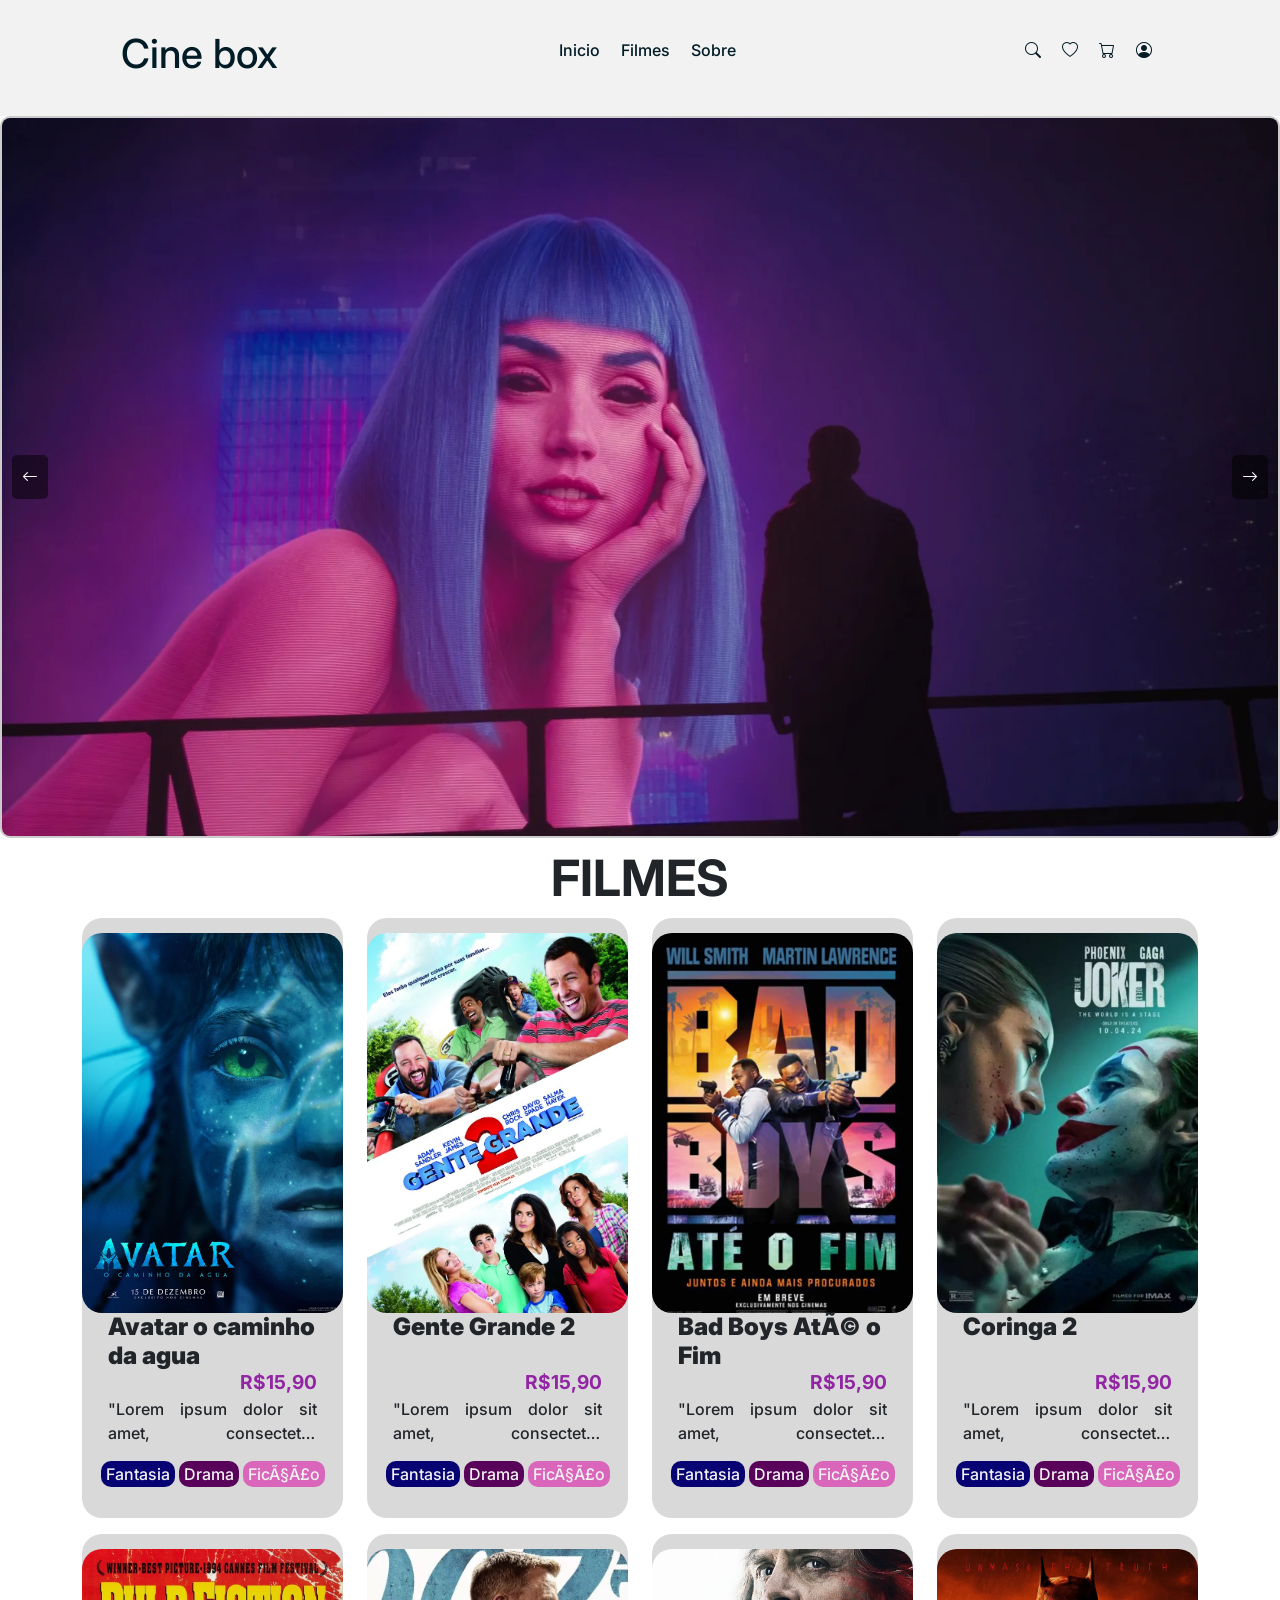
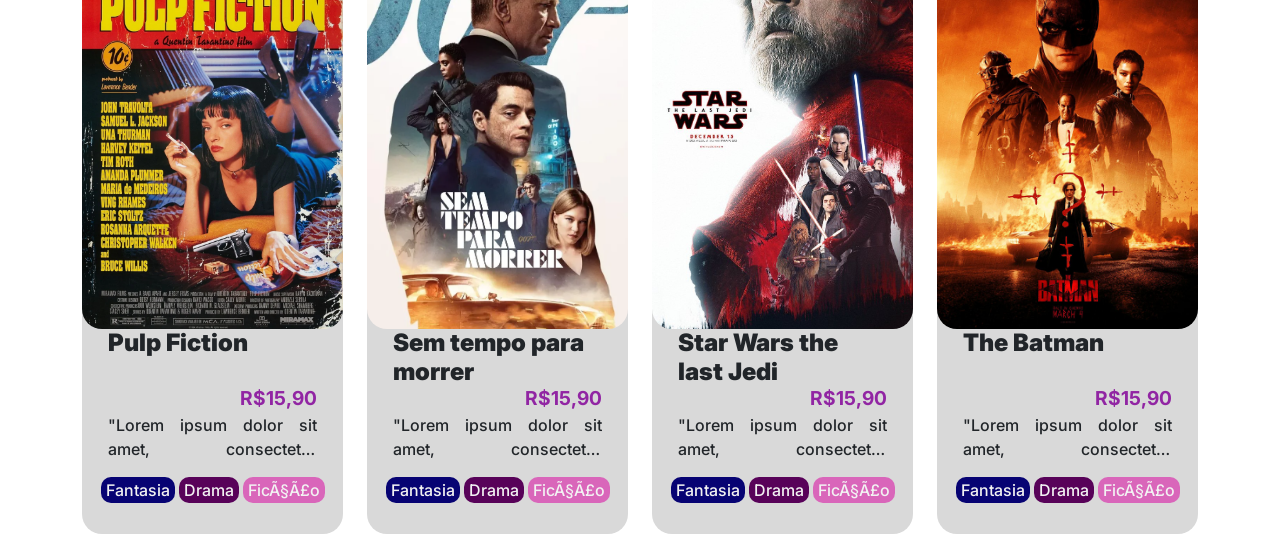
==== commit 498e450d: "adicionando o carrossel no banner" ====
--- a/index.html
+++ b/index.html
@@ -1,16 +1,19 @@
 <!DOCTYPE html>
 <html lang="pt-br">
+
 <head>
     <meta charset="pt-br">
     <meta name="viewport" content="width=device-width, initial-scale=1.0">
     <title>Cinebox</title>
 
-    <link href="https://cdn.jsdelivr.net/npm/bootstrap@5.3.3/dist/css/bootstrap.min.css" rel="stylesheet" integrity="sha384-QWTKZyjpPEjISv5WaRU9OFeRpok6YctnYmDr5pNlyT2bRjXh0JMhjY6hW+ALEwIH" crossorigin="anonymous">
+    <link href="https://cdn.jsdelivr.net/npm/bootstrap@5.3.3/dist/css/bootstrap.min.css" rel="stylesheet"
+        integrity="sha384-QWTKZyjpPEjISv5WaRU9OFeRpok6YctnYmDr5pNlyT2bRjXh0JMhjY6hW+ALEwIH" crossorigin="anonymous">
 
     <link rel="stylesheet" href="./assets/css/style.css">
     <link rel="stylesheet" href="./assets/css/carrossel.css">
     <link rel="stylesheet" href="./assets/css/filmes.css">
 </head>
+
 <body>
     <header>
         <nav>
@@ -31,174 +34,215 @@
             </ul>
         </nav>
     </header>
-    <section id="banner"> 
-        <!-- id é um identificador unico, ao contrario dda classe que existe varias  -->
+    <section id="banner">
+        <!-- id é um identificador unico, ao contrario dda classe que existe varias -->
         <main class="carrossel-container">
-            <img src="./assets/img/banner/banner_01.jpg" alt="Banner_01">
-
-            <section id="filmes_recomendados">
-                <h2 class="titulo"> Filmes </h2>
-                <main class = "container">
-                    <div class="row">
-                        <div class="col col-3">
-                            <figure>
-                                <!-- se começa primeiro a tag  figure para prossegir com o figcapture  -->
-                                <img src="./assets/img/poster/avatar-o-caminho-da-agua.png"
-                                alt="Poster do filme Avatar o caminho da agua"
-                                class="foto-produto">
-                                
-                                <figcaption>
-                                    <!-- conteudo do card colocar o que esta logo abaixo da foto; -->
-                                    <h4>Avatar o caminho da agua</h4>
-                                    <!-- o span é o elemento de linha, adequado para aplicar estilos aocontrario da div que é um elemento em bloco  -->
-                                    <span class="preco">R$15,90</span>
-                                    <p class="descricao">"Lorem ipsum dolor sit amet, consectetur adipiscing elit, sed do eiusmod tempor incididunt ut labore et dolore magna aliqua. Ut enim ad minim veniam, quis nostrud exercitation ullamco laboris nisi ut aliquip ex ea commodo consequat. Duis aute irure dolor in reprehenderit in voluptate velit esse cillum dolore eu fugiat nulla pariatur. Excepteur sint occaecat cupidatat non proident, sunt in culpa qui officia deserunt mollit anim id est laborum."</p>
-                                </figcaption>
-                                <span class="genero">
-                                    <label style="background-color: #070373;">Fantasia</label>
-                                    <label style="background-color: #580259;">Drama</label>
-                                    <label style="background-color: #D966BA;">Ficção</label>
-                                </span>
-
-                            </figure>
-                        </div>
-                        <div class="col col-3">
-                            <figure>
-                                <img src="./assets/img/poster/gente-grande-2.png"
-                                alt="Poster do filme Gente grande 2"
-                                class="foto-produto">
-                                <figcaption>
-                                    <h4>Gente Grande 2</h4>
-                                    <span class="preco">R$15,90</span>
-                                    <p class="descricao">"Lorem ipsum dolor sit amet, consectetur adipiscing elit, sed do eiusmod tempor incididunt ut labore et dolore magna aliqua. Ut enim ad minim veniam, quis nostrud exercitation ullamco laboris nisi ut aliquip ex ea commodo consequat. Duis aute irure dolor in reprehenderit in voluptate velit esse cillum dolore eu fugiat nulla pariatur. Excepteur sint occaecat cupidatat non proident, sunt in culpa qui officia deserunt mollit anim id est laborum."</p>
-                                </figcaption>
-                                <span class="genero">
-                                    <label style="background-color: #070373;">Fantasia</label>
-                                    <label style="background-color: #580259;">Drama</label>
-                                    <label style="background-color: #D966BA;">Ficção</label>
-                                </span>
-
-                            </figure>
-                        </div>
-                        <div class="col col-3">
-                            <figure>
-                                <img src="./assets/img/poster/bad-boys-ate-o-fim.png"
-                                alt="Poster do filme bad bad-boys-ate-o-fim"
-                                class="foto-produto">                             
-                                <figcaption>
-                                    <h4>Bad Boys Até o Fim</h4>
-                                    <span class="preco">R$15,90</span>
-                                    <p class="descricao">"Lorem ipsum dolor sit amet, consectetur adipiscing elit, sed do eiusmod tempor incididunt ut labore et dolore magna aliqua. Ut enim ad minim veniam, quis nostrud exercitation ullamco laboris nisi ut aliquip ex ea commodo consequat. Duis aute irure dolor in reprehenderit in voluptate velit esse cillum dolore eu fugiat nulla pariatur. Excepteur sint occaecat cupidatat non proident, sunt in culpa qui officia deserunt mollit anim id est laborum."</p>
-                                </figcaption>
-                                <span class="genero">
-                                    <label style="background-color: #070373;">Fantasia</label>
-                                    <label style="background-color: #580259;">Drama</label>
-                                    <label style="background-color: #D966BA;">Ficção</label>
-                                </span>
-
-                            </figure>
-                        </div>
-                        <div class="col col-3">
-                            <figure>
-                                <img src="./assets/img/poster/coringa-2.png"
-                                alt="Poster do filme coringa-2"
-                                class="foto-produto">            
-                                <figcaption>
-                                    <h4>Coringa 2</h4>
-                                    <span class="preco">R$15,90</span>
-                                    <p class="descricao">"Lorem ipsum dolor sit amet, consectetur adipiscing elit, sed do eiusmod tempor incididunt ut labore et dolore magna aliqua. Ut enim ad minim veniam, quis nostrud exercitation ullamco laboris nisi ut aliquip ex ea commodo consequat. Duis aute irure dolor in reprehenderit in voluptate velit esse cillum dolore eu fugiat nulla pariatur. Excepteur sint occaecat cupidatat non proident, sunt in culpa qui officia deserunt mollit anim id est laborum."</p>
-                                </figcaption>
-                                <span class="genero">
-                                    <label style="background-color: #070373;">Fantasia</label>
-                                    <label style="background-color: #580259;">Drama</label>
-                                    <label style="background-color: #D966BA;">Ficção</label>
-                                </span>
-
-                            </figure>
-                        </div>
-                        <div class="col col-3">
-                            <figure>
-                                <img src="./assets/img/poster/pulp-fiction.png"
-                                alt="Poster do filme pulp-fiction"
-                                class="foto-produto">
-                                
-                                <figcaption>
-                                    <h4>Pulp Fiction</h4>
-                                    <span class="preco">R$15,90</span>
-                                    <p class="descricao">"Lorem ipsum dolor sit amet, consectetur adipiscing elit, sed do eiusmod tempor incididunt ut labore et dolore magna aliqua. Ut enim ad minim veniam, quis nostrud exercitation ullamco laboris nisi ut aliquip ex ea commodo consequat. Duis aute irure dolor in reprehenderit in voluptate velit esse cillum dolore eu fugiat nulla pariatur. Excepteur sint occaecat cupidatat non proident, sunt in culpa qui officia deserunt mollit anim id est laborum."</p>
-                                </figcaption>
-                                <span class="genero">
-                                    <label style="background-color: #070373;">Fantasia</label>
-                                    <label style="background-color: #580259;">Drama</label>
-                                    <label style="background-color: #D966BA;">Ficção</label>
-                                </span>
-
-                            </figure>
-                        </div>
-                        <div class="col col-3">
-                            <figure>
-                                <img src="./assets/img/poster/sem-tempo-para-morrer.png"
-                                alt="Poster do filme sem sem-tempo-para-morrer"
-                                class="foto-produto">                              
-                                <figcaption>
-                                    <h4>Sem tempo para morrer</h4>
-                                    <span class="preco">R$15,90</span>
-                                    <p class="descricao">"Lorem ipsum dolor sit amet, consectetur adipiscing elit, sed do eiusmod tempor incididunt ut labore et dolore magna aliqua. Ut enim ad minim veniam, quis nostrud exercitation ullamco laboris nisi ut aliquip ex ea commodo consequat. Duis aute irure dolor in reprehenderit in voluptate velit esse cillum dolore eu fugiat nulla pariatur. Excepteur sint occaecat cupidatat non proident, sunt in culpa qui officia deserunt mollit anim id est laborum."</p>
-                                </figcaption>
-                                <span class="genero">
-                                    <label style="background-color: #070373;">Fantasia</label>
-                                    <label style="background-color: #580259;">Drama</label>
-                                    <label style="background-color: #D966BA;">Ficção</label>
-                                </span>
-
-                            </figure>
-                        </div>
-                        <div class="col col-3">
-                            <figure>
-                                <img src="./assets/img/poster/star-wars-the-last-jedi.png"
-                                alt="Poster do filme Star star-wars-the-last-jedi"
-                                class="foto-produto">
-                                <figcaption>
-                                    <h4>Star Wars the last Jedi</h4>
-                                    <span class="preco">R$15,90</span>
-                                    <p class="descricao">"Lorem ipsum dolor sit amet, consectetur adipiscing elit, sed do eiusmod tempor incididunt ut labore et dolore magna aliqua. Ut enim ad minim veniam, quis nostrud exercitation ullamco laboris nisi ut aliquip ex ea commodo consequat. Duis aute irure dolor in reprehenderit in voluptate velit esse cillum dolore eu fugiat nulla pariatur. Excepteur sint occaecat cupidatat non proident, sunt in culpa qui officia deserunt mollit anim id est laborum."</p>
-                                </figcaption>
-                                <span class="genero">
-                                    <label style="background-color: #070373;">Fantasia</label>
-                                    <label style="background-color: #580259;">Drama</label>
-                                    <label style="background-color: #D966BA;">Ficção</label>
-                                </span>
-
-                            </figure>
-                        </div>
-                        <div class="col col-3">
-                            <figure>
-                                <img src="./assets/img/poster/the-batman.png"
-                                alt="Poster do filme The the-batman"
-                                class="foto-produto">
-                                <figcaption>
-                                    <h4>The Batman</h4>
-                                    <span class="preco">R$15,90</span>
-                                    <p class="descricao">"Lorem ipsum dolor sit amet, consectetur adipiscing elit, sed do eiusmod tempor incididunt ut labore et dolore magna aliqua. Ut enim ad minim veniam, quis nostrud exercitation ullamco laboris nisi ut aliquip ex ea commodo consequat. Duis aute irure dolor in reprehenderit in voluptate velit esse cillum dolore eu fugiat nulla pariatur. Excepteur sint occaecat cupidatat non proident, sunt in culpa qui officia deserunt mollit anim id est laborum."</p>
-                                </figcaption>
-                                <span class="genero">
-                                    <label style="background-color: #070373;">Fantasia</label>
-                                    <label style="background-color: #580259;">Drama</label>
-                                    <label style="background-color: #D966BA;">Ficção</label>
-                                </span>
-
-                            </figure>
-                        </div>
-
-                    </div>
-
-                    
-                </main>
-            </section>
-
-
+            <div class="carrossel">
+                <img src="./assets/img/banner/banner_00.jpg" alt="Banner_00">
+                <img src="./assets/img/banner/banner_01.jpg" alt="Banner_01">
+                <img src="./assets/img/banner/banner_02.jpg" alt="Banner_02">
+                <img src="./assets/img/banner/banner_03.jpg" alt="Banner_03">
+                <img src="./assets/img/banner/banner_04.jpg" alt="Banner_04">
+                <img src="./assets/img/banner/banner_05.jpg" alt="Banner_05">
+                <img src="./assets/img/banner/banner_06.jpg" alt="Banner_06">
+            </div>
+            <!-- precisa colocar todas as imagens dentro de um identificador -->
+            <button class="anterior" onclick="javascript:anteriorSlide()"><i class="bi bi-arrow-left"></i></button>
+            <button class="proximo" onclick="javascript:proximoSlide()"><i class="bi bi-arrow-right"></i></button>
         </main>
     </section>
+    <section id="filmes_recomendados">
+        <h2 class="titulo"> Filmes </h2>
+        <main class="container">
+            <div class="row">
+                <div class="col col-3">
+                    <figure>
+                        <!-- se começa primeiro a tag  figure para prossegir com o figcapture  -->
+                        <img src="./assets/img/poster/avatar-o-caminho-da-agua.png"
+                            alt="Poster do filme Avatar o caminho da agua" class="foto-produto">
+
+                        <figcaption>
+                            <!-- conteudo do card colocar o que esta logo abaixo da foto; -->
+                            <h4>Avatar o caminho da agua</h4>
+                            <!-- o span é o elemento de linha, adequado para aplicar estilos aocontrario da div que é um elemento em bloco  -->
+                            <span class="preco">R$15,90</span>
+                            <p class="descricao">"Lorem ipsum dolor sit amet, consectetur adipiscing elit, sed do
+                                eiusmod tempor incididunt ut labore et dolore magna aliqua. Ut enim ad minim veniam,
+                                quis nostrud exercitation ullamco laboris nisi ut aliquip ex ea commodo consequat. Duis
+                                aute irure dolor in reprehenderit in voluptate velit esse cillum dolore eu fugiat nulla
+                                pariatur. Excepteur sint occaecat cupidatat non proident, sunt in culpa qui officia
+                                deserunt mollit anim id est laborum."</p>
+                        </figcaption>
+                        <span class="genero">
+                            <label style="background-color: #070373;">Fantasia</label>
+                            <label style="background-color: #580259;">Drama</label>
+                            <label style="background-color: #D966BA;">Ficção</label>
+                        </span>
+
+                    </figure>
+                </div>
+                <div class="col col-3">
+                    <figure>
+                        <img src="./assets/img/poster/gente-grande-2.png" alt="Poster do filme Gente grande 2"
+                            class="foto-produto">
+                        <figcaption>
+                            <h4>Gente Grande 2</h4>
+                            <span class="preco">R$15,90</span>
+                            <p class="descricao">"Lorem ipsum dolor sit amet, consectetur adipiscing elit, sed do
+                                eiusmod tempor incididunt ut labore et dolore magna aliqua. Ut enim ad minim veniam,
+                                quis nostrud exercitation ullamco laboris nisi ut aliquip ex ea commodo consequat. Duis
+                                aute irure dolor in reprehenderit in voluptate velit esse cillum dolore eu fugiat nulla
+                                pariatur. Excepteur sint occaecat cupidatat non proident, sunt in culpa qui officia
+                                deserunt mollit anim id est laborum."</p>
+                        </figcaption>
+                        <span class="genero">
+                            <label style="background-color: #070373;">Fantasia</label>
+                            <label style="background-color: #580259;">Drama</label>
+                            <label style="background-color: #D966BA;">Ficção</label>
+                        </span>
+
+                    </figure>
+                </div>
+                <div class="col col-3">
+                    <figure>
+                        <img src="./assets/img/poster/bad-boys-ate-o-fim.png"
+                            alt="Poster do filme bad bad-boys-ate-o-fim" class="foto-produto">
+                        <figcaption>
+                            <h4>Bad Boys Até o Fim</h4>
+                            <span class="preco">R$15,90</span>
+                            <p class="descricao">"Lorem ipsum dolor sit amet, consectetur adipiscing elit, sed do
+                                eiusmod tempor incididunt ut labore et dolore magna aliqua. Ut enim ad minim veniam,
+                                quis nostrud exercitation ullamco laboris nisi ut aliquip ex ea commodo consequat. Duis
+                                aute irure dolor in reprehenderit in voluptate velit esse cillum dolore eu fugiat nulla
+                                pariatur. Excepteur sint occaecat cupidatat non proident, sunt in culpa qui officia
+                                deserunt mollit anim id est laborum."</p>
+                        </figcaption>
+                        <span class="genero">
+                            <label style="background-color: #070373;">Fantasia</label>
+                            <label style="background-color: #580259;">Drama</label>
+                            <label style="background-color: #D966BA;">Ficção</label>
+                        </span>
+
+                    </figure>
+                </div>
+                <div class="col col-3">
+                    <figure>
+                        <img src="./assets/img/poster/coringa-2.png" alt="Poster do filme coringa-2"
+                            class="foto-produto">
+                        <figcaption>
+                            <h4>Coringa 2</h4>
+                            <span class="preco">R$15,90</span>
+                            <p class="descricao">"Lorem ipsum dolor sit amet, consectetur adipiscing elit, sed do
+                                eiusmod tempor incididunt ut labore et dolore magna aliqua. Ut enim ad minim veniam,
+                                quis nostrud exercitation ullamco laboris nisi ut aliquip ex ea commodo consequat. Duis
+                                aute irure dolor in reprehenderit in voluptate velit esse cillum dolore eu fugiat nulla
+                                pariatur. Excepteur sint occaecat cupidatat non proident, sunt in culpa qui officia
+                                deserunt mollit anim id est laborum."</p>
+                        </figcaption>
+                        <span class="genero">
+                            <label style="background-color: #070373;">Fantasia</label>
+                            <label style="background-color: #580259;">Drama</label>
+                            <label style="background-color: #D966BA;">Ficção</label>
+                        </span>
+
+                    </figure>
+                </div>
+                <div class="col col-3">
+                    <figure>
+                        <img src="./assets/img/poster/pulp-fiction.png" alt="Poster do filme pulp-fiction"
+                            class="foto-produto">
+
+                        <figcaption>
+                            <h4>Pulp Fiction</h4>
+                            <span class="preco">R$15,90</span>
+                            <p class="descricao">"Lorem ipsum dolor sit amet, consectetur adipiscing elit, sed do
+                                eiusmod tempor incididunt ut labore et dolore magna aliqua. Ut enim ad minim veniam,
+                                quis nostrud exercitation ullamco laboris nisi ut aliquip ex ea commodo consequat. Duis
+                                aute irure dolor in reprehenderit in voluptate velit esse cillum dolore eu fugiat nulla
+                                pariatur. Excepteur sint occaecat cupidatat non proident, sunt in culpa qui officia
+                                deserunt mollit anim id est laborum."</p>
+                        </figcaption>
+                        <span class="genero">
+                            <label style="background-color: #070373;">Fantasia</label>
+                            <label style="background-color: #580259;">Drama</label>
+                            <label style="background-color: #D966BA;">Ficção</label>
+                        </span>
+
+                    </figure>
+                </div>
+                <div class="col col-3">
+                    <figure>
+                        <img src="./assets/img/poster/sem-tempo-para-morrer.png"
+                            alt="Poster do filme sem sem-tempo-para-morrer" class="foto-produto">
+                        <figcaption>
+                            <h4>Sem tempo para morrer</h4>
+                            <span class="preco">R$15,90</span>
+                            <p class="descricao">"Lorem ipsum dolor sit amet, consectetur adipiscing elit, sed do
+                                eiusmod tempor incididunt ut labore et dolore magna aliqua. Ut enim ad minim veniam,
+                                quis nostrud exercitation ullamco laboris nisi ut aliquip ex ea commodo consequat. Duis
+                                aute irure dolor in reprehenderit in voluptate velit esse cillum dolore eu fugiat nulla
+                                pariatur. Excepteur sint occaecat cupidatat non proident, sunt in culpa qui officia
+                                deserunt mollit anim id est laborum."</p>
+                        </figcaption>
+                        <span class="genero">
+                            <label style="background-color: #070373;">Fantasia</label>
+                            <label style="background-color: #580259;">Drama</label>
+                            <label style="background-color: #D966BA;">Ficção</label>
+                        </span>
+
+                    </figure>
+                </div>
+                <div class="col col-3">
+                    <figure>
+                        <img src="./assets/img/poster/star-wars-the-last-jedi.png"
+                            alt="Poster do filme Star star-wars-the-last-jedi" class="foto-produto">
+                        <figcaption>
+                            <h4>Star Wars the last Jedi</h4>
+                            <span class="preco">R$15,90</span>
+                            <p class="descricao">"Lorem ipsum dolor sit amet, consectetur adipiscing elit, sed do
+                                eiusmod tempor incididunt ut labore et dolore magna aliqua. Ut enim ad minim veniam,
+                                quis nostrud exercitation ullamco laboris nisi ut aliquip ex ea commodo consequat. Duis
+                                aute irure dolor in reprehenderit in voluptate velit esse cillum dolore eu fugiat nulla
+                                pariatur. Excepteur sint occaecat cupidatat non proident, sunt in culpa qui officia
+                                deserunt mollit anim id est laborum."</p>
+                        </figcaption>
+                        <span class="genero">
+                            <label style="background-color: #070373;">Fantasia</label>
+                            <label style="background-color: #580259;">Drama</label>
+                            <label style="background-color: #D966BA;">Ficção</label>
+                        </span>
+
+                    </figure>
+                </div>
+                <div class="col col-3">
+                    <figure>
+                        <img src="./assets/img/poster/the-batman.png" alt="Poster do filme The the-batman"
+                            class="foto-produto">
+                        <figcaption>
+                            <h4>The Batman</h4>
+                            <span class="preco">R$15,90</span>
+                            <p class="descricao">"Lorem ipsum dolor sit amet, consectetur adipiscing elit, sed do
+                                eiusmod tempor incididunt ut labore et dolore magna aliqua. Ut enim ad minim veniam,
+                                quis nostrud exercitation ullamco laboris nisi ut aliquip ex ea commodo consequat. Duis
+                                aute irure dolor in reprehenderit in voluptate velit esse cillum dolore eu fugiat nulla
+                                pariatur. Excepteur sint occaecat cupidatat non proident, sunt in culpa qui officia
+                                deserunt mollit anim id est laborum."</p>
+                        </figcaption>
+                        <span class="genero">
+                            <label style="background-color: #070373;">Fantasia</label>
+                            <label style="background-color: #580259;">Drama</label>
+                            <label style="background-color: #D966BA;">Ficção</label>
+                        </span>
+
+                    </figure>
+                </div>
+
+            </div>
+
+
+        </main>
+    </section>
 
 </body>
+<script src="./assets/js/carrossel.js"></script>
 </html>
--- a/assets/css/carrossel.css
+++ b/assets/css/carrossel.css
@@ -11,4 +11,34 @@
     max-width: 1920px;
     border: 2px solid #cccccc;
     border-radius: 10px;
+    overflow: hidden;
+    /* overflow é aquilo que aparecer a mais ele esconda */
+    position: relative;
+}
+
+.carrossel {
+    display: flex;
+    transition: transform 1s ease-in-out;
+    /* toda a vez que o transition encontrar o tramsform, que em 1 segundo vai fazer o ease-in-out -> tipo de transição */
+}
+
+.carrossel-container>button{
+    /* o carrossel - container dentro tem varios buttoms */
+    background-color: rgba(0,0, 0, 0.5);
+    color: white;
+    padding: 10px;
+    border-radius: 5px;
+    border: none;
+    transform: translateY(-50%);
+    position: absolute;
+    /* valor absoluto o comando que der recebe */
+    top: 50%;
+}
+.carrossel-container>button.anterior{
+    /* a div chamada carrossel-container tem button com o nome anterior e o left posiciona o item 10px para a esquerda */
+    left: 10px;
+}
+.carrossel-container>button.proximo{
+    /* a div chamada carrossel-container tem button com o nome proximo e o right posiciona o item 10px para a direita */
+    right: 10px;
 }
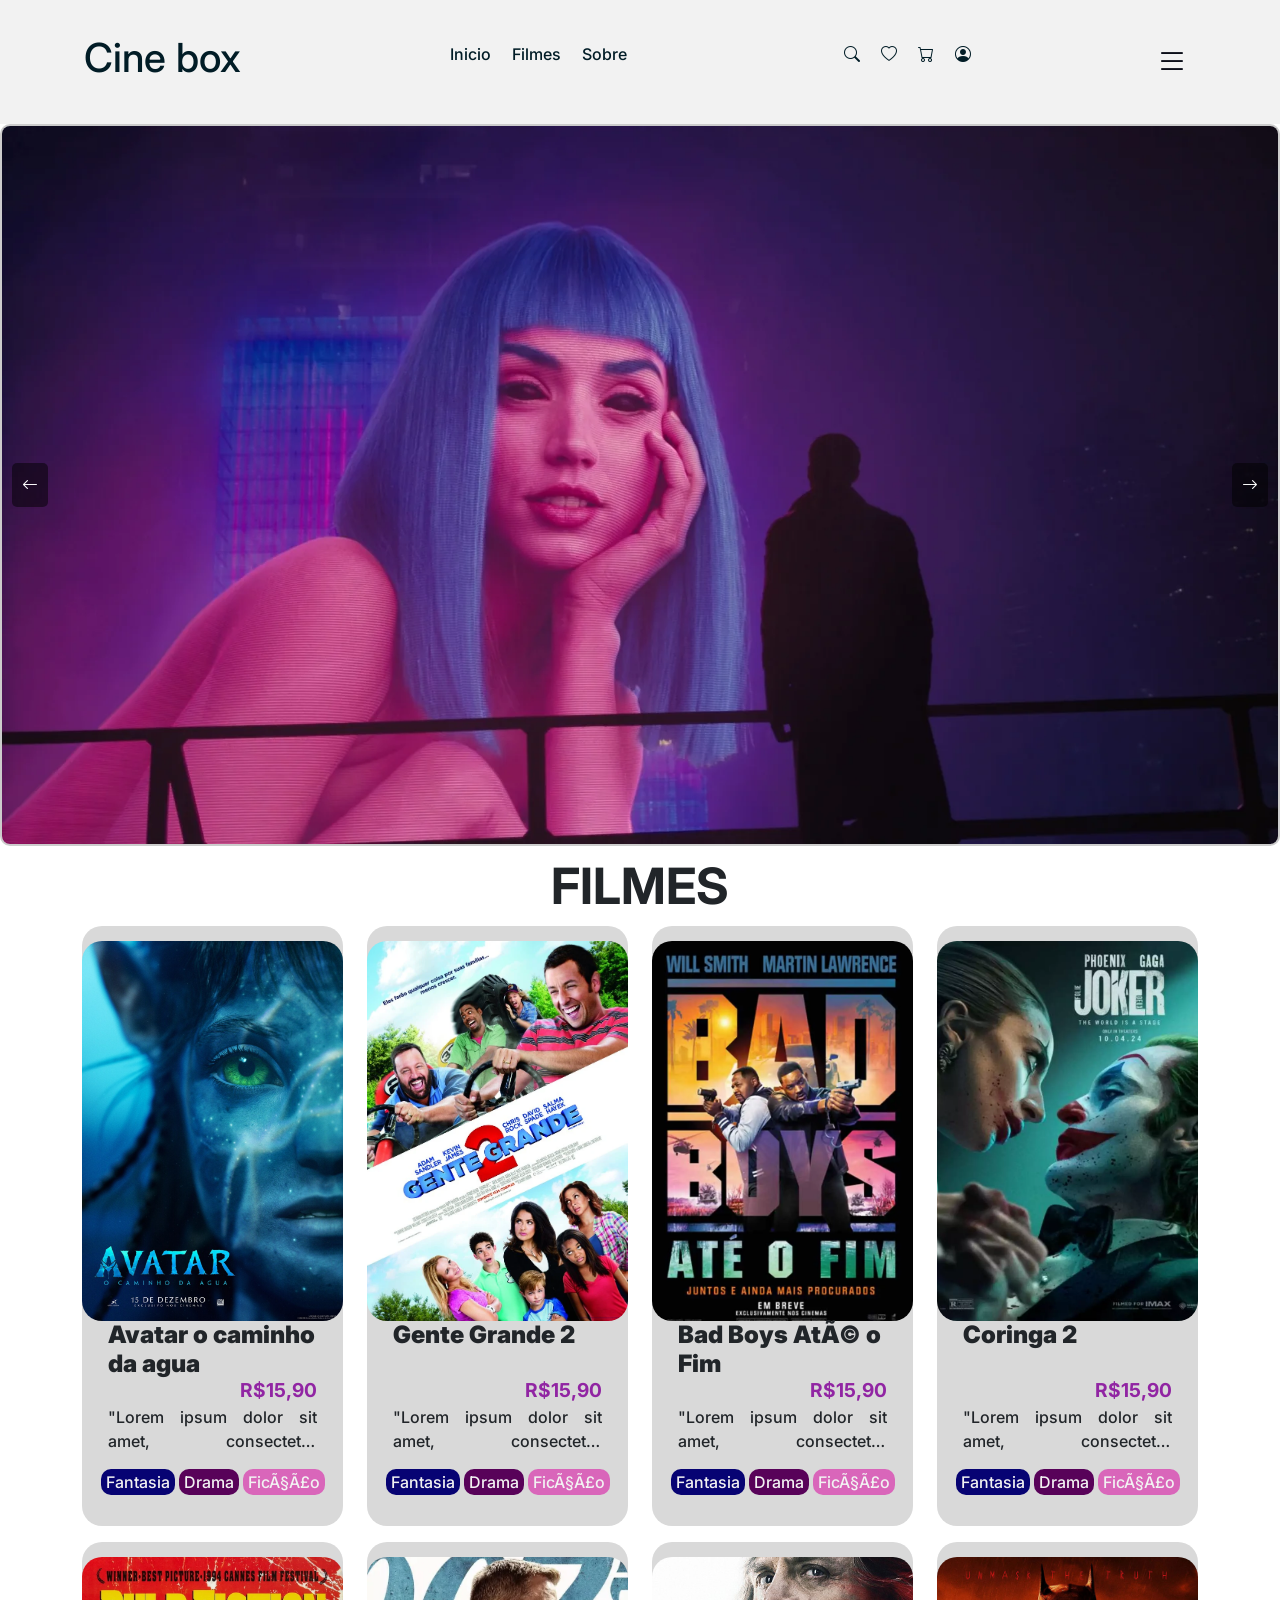
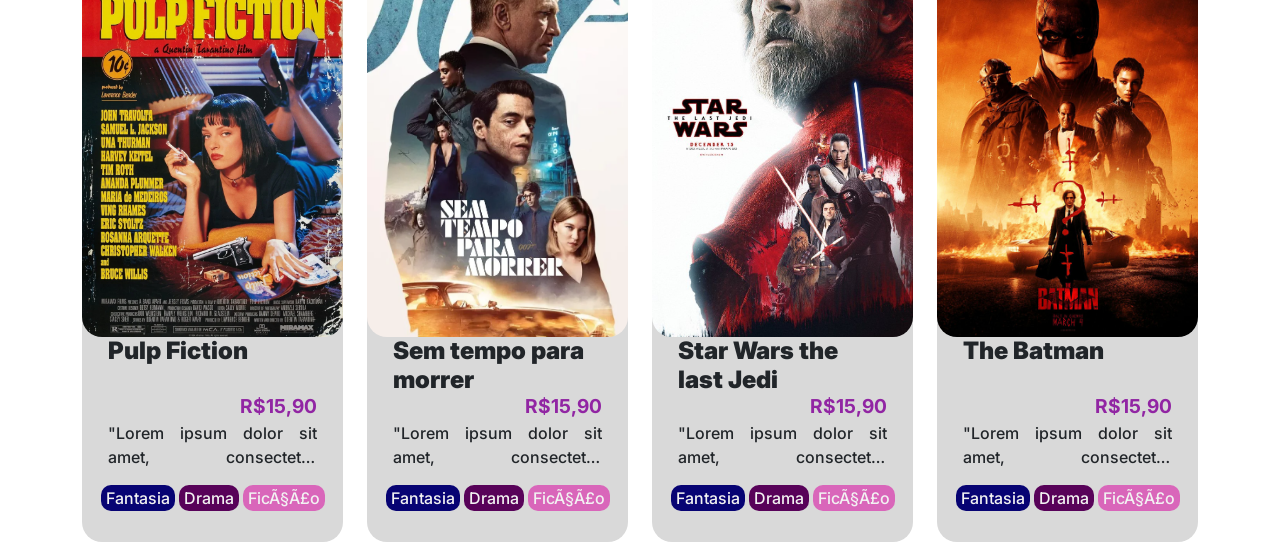
==== commit a5a7b99f: "cinebox" ====
--- a/index.html
+++ b/index.html
@@ -32,6 +32,19 @@
                 <li><a href="#"><i class="bi bi-cart"></i></a></li>
                 <li><a href="#"><i class="bi bi-person-circle"></i></a></li>
             </ul>
+            <!-- começando com o hamburguer -->
+            <button class="menu-oculto" onclick="javascript:abrirNav()">
+            
+                <i class="bi bi-list"></i>
+            </button>
+            <div id="offcanvas" class="menu-oculto">
+                <button class="fechar" onclick="javascript:fecharNav()">
+                    <i class="bi bi-x"></i>
+                </button>
+                <a href="index.html">Inicio</a>
+                <a href="#">Filmes</a>
+                <a href="#">Sobre</a>
+            </div>
         </nav>
     </header>
     <section id="banner">
@@ -245,4 +258,6 @@
 
 </body>
 <script src="./assets/js/carrossel.js"></script>
+<script src="./assets/js/offcanvas.js"></script>
+
 </html>
